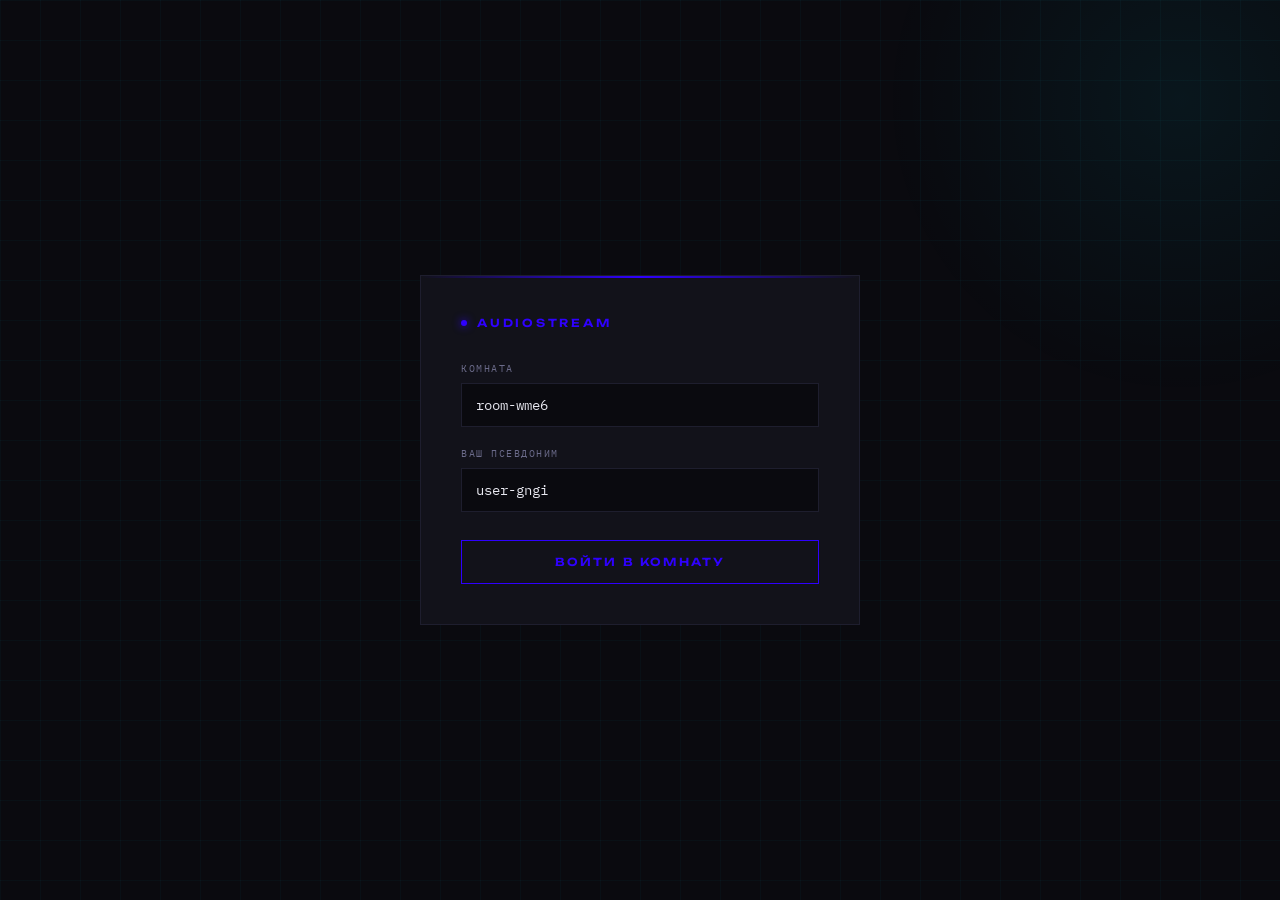
==== tests/calls_http2_test/client.html @ 04394341 "Another calls test" ====
<!DOCTYPE html>
<html lang="ru">
<head>
    <meta charset="UTF-8">
    <meta name="viewport" content="width=device-width, initial-scale=1.0">
    <title>Звонок</title>
    <link rel="preconnect" href="https://fonts.googleapis.com">
    <link href="https://fonts.googleapis.com/css2?family=IBM+Plex+Mono:wght@400;500&family=Unbounded:wght@300;400;600&display=swap"
          rel="stylesheet">
    <style>
        :root {
            --bg: #0a0a0f;
            --surface: #12121a;
            --border: #1e1e2e;
            --accent: #2f00ff;
            --accent-dim: #00000000;
            --accent-glow: rgba(64,0,255,0.15);
            --danger: #ff2e2e;
            --danger-dim: rgba(255,59,92,0.12);
            --muted: #3a3a52;
            --text: #e8e8f0;
            --text-dim: #6b6b8a;
            --green: #00ff94;
            --blue: #003cff;
            --mono: 'IBM Plex Mono', monospace;
            --display: 'Unbounded', sans-serif;
        }

        * { box-sizing: border-box; margin: 0; padding: 0; }

        body {
            background: var(--bg);
            color: var(--text);
            font-family: var(--mono);
            min-height: 100vh;
            display: flex;
            align-items: center;
            justify-content: center;
            overflow: hidden;
        }

        /* Сетка-фон */
        body::before {
            content: '';
            position: fixed;
            inset: 0;
            background-image:
            linear-gradient(rgba(0,229,255,0.03) 1px, transparent 1px),
            linear-gradient(90deg, rgba(0,229,255,0.03) 1px, transparent 1px);
            background-size: 40px 40px;
            pointer-events: none;
        }

        /* Угловое свечение */
        body::after {
            content: '';
            position: fixed;
            top: -200px; right: -200px;
            width: 600px; height: 600px;
            background: radial-gradient(circle, rgba(0,229,255,0.06) 0%, transparent 70%);
            pointer-events: none;
        }

        .shell {
            width: 440px;
            position: relative;
            z-index: 1;
        }

        /* ── Экран входа ── */
        #join-screen {
            background: var(--surface);
            border: 1px solid var(--border);
            padding: 40px;
            position: relative;
            animation: fadeIn 0.4s ease;
        }

        #join-screen::before {
            content: '';
            position: absolute;
            top: 0; left: 0; right: 0;
            height: 2px;
            background: linear-gradient(90deg, transparent, var(--accent), transparent);
        }

        .logo {
            font-family: var(--display);
            font-size: 11px;
            font-weight: 600;
            letter-spacing: 0.25em;
            color: var(--accent);
            text-transform: uppercase;
            margin-bottom: 32px;
            display: flex;
            align-items: center;
            gap: 10px;
        }

        .logo::before {
            content: '';
            display: block;
            width: 6px; height: 6px;
            background: var(--accent);
            border-radius: 50%;
            box-shadow: 0 0 8px var(--accent);
            animation: blink 2s ease-in-out infinite;
        }

        @keyframes blink {
            0%, 100% { opacity: 1; }
            50% { opacity: 0.3; }
        }

        .field-group { margin-bottom: 20px; }

        label {
            display: block;
            font-size: 10px;
            letter-spacing: 0.15em;
            color: var(--text-dim);
            text-transform: uppercase;
            margin-bottom: 8px;
        }

        input[type="text"] {
            width: 100%;
            background: var(--bg);
            border: 1px solid var(--border);
            color: var(--text);
            font-family: var(--mono);
            font-size: 14px;
            padding: 12px 14px;
            outline: none;
            transition: border-color 0.2s, box-shadow 0.2s;
        }

        input[type="text"]:focus {
            border-color: var(--accent);
            box-shadow: 0 0 0 3px var(--accent-dim);
        }

        input[type="text"]::placeholder { color: var(--muted); }

        .btn-primary {
            width: 100%;
            background: transparent;
            border: 1px solid var(--accent);
            color: var(--accent);
            font-family: var(--display);
            font-size: 11px;
            font-weight: 600;
            letter-spacing: 0.2em;
            text-transform: uppercase;
            padding: 14px;
            cursor: pointer;
            position: relative;
            overflow: hidden;
            transition: background 0.2s, box-shadow 0.2s;
            margin-top: 8px;
        }

        .btn-primary:hover {
            background: var(--accent-dim);
            box-shadow: 0 0 20px var(--accent-glow);
        }

        .btn-primary:active { transform: scale(0.99); }

        /* ── Экран звонка ── */
        #call-screen {
            display: none;
            animation: fadeIn 0.3s ease;
        }

        @keyframes fadeIn {
            from { opacity: 0; transform: translateY(8px); }
            to { opacity: 1; transform: translateY(0); }
        }

        .call-header {
            background: var(--surface);
            border: 1px solid var(--border);
            border-bottom: none;
            padding: 16px 20px;
            display: flex;
            align-items: center;
            justify-content: space-between;
            position: relative;
        }

        .call-header::before {
            content: '';
            position: absolute;
            top: 0; left: 0; right: 0;
            height: 2px;
            background: linear-gradient(90deg, transparent, var(--green), transparent);
        }

        .room-info { font-size: 11px; color: var(--text-dim); }
        .room-id { color: var(--accent); font-size: 13px; }

        .status-dot {
            width: 8px; height: 8px;
            background: var(--green);
            border-radius: 50%;
            box-shadow: 0 0 8px var(--green);
            animation: blink 1.5s ease-in-out infinite;
        }

        /* Сетка участников */
        #peers-grid {
            background: var(--surface);
            border: 1px solid var(--border);
            border-bottom: none;
            padding: 16px;
            min-height: 120px;
            display: grid;
            grid-template-columns: repeat(auto-fill, minmax(72px, 1fr));
            gap: 8px;
        }

        .peer-tile {
            background: var(--bg);
            border: 1px solid var(--border);
            padding: 10px 6px;
            text-align: center;
            font-size: 10px;
            color: var(--text-dim);
            position: relative;
            transition: border-color 0.2s;
        }

        .peer-tile.speaking {
            border-color: var(--accent);
            box-shadow: 0 0 8px var(--accent-dim);
        }

        .peer-tile.me { border-color: var(--blue); }

        .peer-avatar {
            width: 32px; height: 32px;
            background: var(--border);
            border-radius: 50%;
            display: flex;
            align-items: center;
            justify-content: center;
            font-size: 13px;
            margin: 0 auto 6px;
            font-family: var(--display);
            font-weight: 600;
            color: var(--text);
        }

        .peer-tile.me .peer-avatar { background: rgba(0,255,148,0.15); color: var(--green); }

        .peer-name {
            white-space: nowrap;
            overflow: hidden;
            text-overflow: ellipsis;
            font-size: 9px;
            letter-spacing: 0.08em;
        }

        .peer-muted-icon {
            position: absolute;
            top: 4px; right: 4px;
            font-size: 8px;
            color: var(--danger);
            display: none;
        }
        .peer-tile.muted .peer-muted-icon { display: block; }

        /* Лог событий */
        #log-box {
            background: var(--bg);
            border: 1px solid var(--border);
            border-bottom: none;
            height: 100px;
            overflow-y: auto;
            padding: 10px 14px;
            font-size: 11px;
            color: var(--text-dim);
            line-height: 1.7;
        }

        #log-box::-webkit-scrollbar { width: 4px; }
        #log-box::-webkit-scrollbar-track { background: transparent; }
        #log-box::-webkit-scrollbar-thumb { background: var(--border); }

        .log-entry { display: block; }
        .log-entry .ts { color: var(--muted); margin-right: 8px; }
        .log-entry.sys .msg { color: var(--accent); }
        .log-entry.err .msg { color: var(--danger); }
        .log-entry.ok  .msg { color: var(--green); }

        /* Панель управления */
        .controls {
            background: var(--surface);
            border: 1px solid var(--border);
            padding: 16px;
            display: flex;
            gap: 10px;
        }

        .ctrl-btn {
            flex: 1;
            background: var(--bg);
            border: 1px solid var(--border);
            color: var(--text-dim);
            font-family: var(--mono);
            font-size: 11px;
            padding: 12px 8px;
            cursor: pointer;
            display: flex;
            flex-direction: column;
            align-items: center;
            gap: 5px;
            letter-spacing: 0.05em;
            transition: all 0.15s;
        }

        .ctrl-btn:hover { border-color: var(--text-dim); color: var(--text); }

        .ctrl-btn.active {
            border-color: var(--accent);
            color: var(--accent);
            background: var(--accent-dim);
        }

        .ctrl-btn.danger {
            border-color: var(--danger);
            color: var(--danger);
            background: var(--danger-dim);
        }

        .ctrl-btn.danger:hover {
            background: rgba(255,59,92,0.22);
            box-shadow: 0 0 12px rgba(255,59,92,0.2);
        }

        .ctrl-icon { font-size: 18px; }

        /* Индикатор громкости */
        .vol-bar {
            width: 100%;
            height: 2px;
            background: var(--border);
            margin-top: 4px;
            position: relative;
            overflow: hidden;
        }

        .vol-fill {
            height: 100%;
            background: var(--accent);
            width: 0%;
            transition: width 0.05s linear;
        }

        /* Оверлей ошибки */
        #error-overlay {
            display: none;
            position: fixed;
            inset: 0;
            background: rgba(10,10,15,0.92);
            z-index: 100;
            align-items: center;
            justify-content: center;
            flex-direction: column;
            gap: 16px;
            text-align: center;
        }

        #error-overlay.show { display: flex; }

        .error-code {
            font-family: var(--display);
            font-size: 48px;
            color: var(--danger);
            font-weight: 300;
        }

        .error-msg { color: var(--text-dim); font-size: 13px; max-width: 280px; line-height: 1.6; }

        .btn-small {
            background: transparent;
            border: 1px solid var(--text-dim);
            color: var(--text);
            font-family: var(--mono);
            font-size: 11px;
            padding: 10px 24px;
            cursor: pointer;
            letter-spacing: 0.1em;
            transition: border-color 0.2s;
        }
        .btn-small:hover { border-color: var(--accent); color: var(--accent); }
    </style>
</head>
<body>

<div class="shell">

    <!-- ── Экран входа ── -->
    <div id="join-screen">
        <div class="logo">AudioStream</div>

        <div class="field-group">
            <label>Комната</label>
            <input type="text" id="room-input" placeholder="room-42" autocomplete="off" spellcheck="false">
        </div>

        <div class="field-group">
            <label>Ваш псевдоним</label>
            <input type="text" id="peer-input" placeholder="user-7f3a" autocomplete="off" spellcheck="false">
        </div>

        <button class="btn-primary" id="join-btn">Войти в комнату</button>
    </div>

    <!-- ── Экран звонка ── -->
    <div id="call-screen">
        <div class="call-header">
            <div>
                <div class="room-info">комната</div>
                <div class="room-id" id="hdr-room">—</div>
            </div>
            <div style="display:flex;align-items:center;gap:8px">
                <div class="room-info" id="hdr-count">0 участников</div>
                <div class="status-dot" id="conn-dot"></div>
            </div>
        </div>

        <!-- Сетка участников -->
        <div id="peers-grid"></div>

        <!-- Лог -->
        <div id="log-box"></div>

        <!-- Управление -->
        <div class="controls">
            <button class="ctrl-btn active" id="mic-btn">
                <span class="ctrl-icon" id="mic-icon">🎙</span>
                <span id="mic-label">микрофон</span>
                <div class="vol-bar">
                    <div class="vol-fill" id="vol-fill"></div>
                </div>
            </button>
            <button class="ctrl-btn" id="hangup-btn" onclick="hangUp()">
                <span class="ctrl-icon">📵</span>
                <span>завершить</span>
            </button>
        </div>
    </div>

</div>

<!-- Оверлей ошибки -->
<div id="error-overlay">
    <div class="error-code">ERR</div>
    <div class="error-msg" id="error-text"></div>
    <button class="btn-small" onclick="location.reload()">перезагрузить</button>
</div>

<script>
    // ============================================================================
    // КОНФИГУРАЦИЯ
    // ============================================================================

    const CONFIG = {
        // URL сервера. В продакшне замените на https://ваш-домен.com
        serverUrl: "http://localhost:8000",

        // Интервал отправки аудио-чанков (мс)
        // 60 мс → ~16 POST-запросов в секунду (нормально для fetch)
        sendIntervalMs: 60,

        // Таймаут одного POST /send (мс). Если сервер не отвечает за это время —
        // чанк пропускается, но соединение не рвётся
        sendTimeoutMs: 3000,

        // Аудио-параметры MediaRecorder
        // audio/webm;codecs=opus — Opus в контейнере WebM, поддерживается в Chrome/Firefox
        mimeType: "audio/webm;codecs=opus",
        audioBitsPerSecond: 32000,  // 32 kbps — нормальное качество речи
    };

    // ============================================================================
    // СОСТОЯНИЕ
    // ============================================================================

    let callId = "";
    let myPeerId = "";
    let isMuted = false;

    let mediaStream = null;       // MediaStream с микрофоном
    let mediaRecorder = null;     // MediaRecorder, пишет аудио
    let sendInterval = null;      // setInterval для отправки чанков

    let eventSource = null;       // EventSource (SSE) для сигналинга
    let recvController = null;    // AbortController для GET /recv
    let recvReader = null;        // ReadableStreamDefaultReader для /recv

    const peers = {};             // { peer_id: { el: DOM-элемент, audioCtx, gainNode } }

    // AnalyserNode для отображения уровня громкости своего микрофона
    let analyser = null;
    let volAnimId = null;

    // ============================================================================
    // СТАРТ
    // ============================================================================

    document.getElementById("join-btn").addEventListener("click", joinCall);

    // Enter в полях ввода тоже запускает вход
    ["room-input", "peer-input"].forEach(id =>
    document.getElementById(id).addEventListener("keydown", e => {
        if (e.key === "Enter") joinCall();
    })
    );

    // Случайные значения по умолчанию
    document.getElementById("room-input").value = "room-" + Math.random().toString(36).slice(2, 6);
    document.getElementById("peer-input").value = "user-" + Math.random().toString(36).slice(2, 6);

    // ============================================================================
    // ВХОД В КОМНАТУ
    // ============================================================================

    async function joinCall() {
        callId   = document.getElementById("room-input").value.trim();
        myPeerId = document.getElementById("peer-input").value.trim();

        if (!callId || !myPeerId) {
            showError("Заполните оба поля");
            return;
        }

        log("sys", `Запрашиваем доступ к микрофону...`);

        // 1. Получаем микрофон
        try {
            mediaStream = await navigator.mediaDevices.getUserMedia({
                audio: {
                    echoCancellation: true,   // Убирает эхо
                    noiseSuppression: true,   // Подавление шума
                    sampleRate: 48000,        // Opus работает лучше на 48 кГц
                },
                video: false,               // Видео пока не нужно
            });
        } catch (e) {
            showError(`Нет доступа к микрофону: ${e.message}`);
            return;
        }

        log("ok", "Микрофон получен");

        // 2. Переключаем UI
        document.getElementById("join-screen").style.display = "none";
        document.getElementById("call-screen").style.display = "block";
        document.getElementById("hdr-room").textContent = callId;

        // 3. Добавляем себя в сетку
        addPeerTile(myPeerId, true);

        // 4. Запускаем анализатор громкости
        setupVolumeAnalyser();

        // 5. Подключаемся к SSE (сигналинг)
        connectSignaling();

        // 6. Запускаем получение аудио
        connectRecvStream();

        // 7. Запускаем запись и отправку аудио
        startSending();
    }

    // ============================================================================
    // SSE — СИГНАЛИНГ (кто зашёл / вышел / замьютил)
    // ============================================================================

    function connectSignaling() {
        // EventSource автоматически переподключается при обрыве!
        // Это встроенное поведение браузера — не нужно писать логику реконнекта.
        eventSource = new EventSource(`${CONFIG.serverUrl}/events/${callId}/${myPeerId}`);

        // Сервер прислал подтверждение входа + список уже присутствующих
        eventSource.addEventListener("joined", e => {
            const data = JSON.parse(e.data);
            log("ok", `В комнате: ${data.peers.length ? data.peers.join(", ") : "только вы"}`);
            data.peers.forEach(pid => { if (pid !== myPeerId) addPeerTile(pid); });
            updateCount();
        });

        // Кто-то зашёл
        eventSource.addEventListener("peer_joined", e => {
            const { peer_id } = JSON.parse(e.data);
            if (peer_id !== myPeerId) {
                addPeerTile(peer_id);
                log("sys", `→ ${peer_id} вошёл`);
                updateCount();
            }
        });

        // Кто-то вышел
        eventSource.addEventListener("peer_left", e => {
            const { peer_id } = JSON.parse(e.data);
            removePeerTile(peer_id);
            log("sys", `← ${peer_id} вышел`);
            updateCount();
        });

        // Кто-то замьютился
        eventSource.addEventListener("peer_muted", e => {
            const { peer_id, muted } = JSON.parse(e.data);
            setPeerMuted(peer_id, muted);
            log("sys", `${peer_id} ${muted ? "замьютился" : "включил микрофон"}`);
        });

        eventSource.onerror = () => {
            // EventSource сам переподключится, просто логируем
            log("err", "SSE: переподключение...");
        };
    }

    // ============================================================================
    // GET /recv — ПОЛУЧЕНИЕ АУДИО ПОТОКОМ
    // ============================================================================

    async function connectRecvStream() {
        recvController = new AbortController();

        try {
            const resp = await fetch(`${CONFIG.serverUrl}/recv/${callId}/${myPeerId}`, {
                signal: recvController.signal,
                // Явно просим браузер не буферизировать
                headers: { "Accept": "application/octet-stream" },
            });

            if (!resp.ok) {
                log("err", `recv HTTP ${resp.status}`);
                setTimeout(connectRecvStream, 2000);
                return;
            }

            // ReadableStream — браузерное API для чтения байтового потока кусками
            recvReader = resp.body.getReader();
            log("ok", "Аудиопоток открыт");

            // Буфер: накапливаем байты и извлекаем пакеты по length-prefix протоколу
            let buf = new Uint8Array(0);

            while (true) {
                const { value, done } = await recvReader.read();
                if (done) break;

                // Дописываем новые байты в буфер
                buf = concat(buf, value);

                // Разбираем все полные пакеты из буфера
                while (buf.length >= 4) {
                    // Читаем 4-байтовый big-endian length prefix
                    const packetLen = (buf[0] << 24) | (buf[1] << 16) | (buf[2] << 8) | buf[3];

                    if (packetLen === 0) {
                        // Keepalive — просто выбрасываем 4 байта
                        buf = buf.slice(4);
                        continue;
                    }

                    if (buf.length < 4 + packetLen) {
                        // Пакет ещё не дошёл полностью — ждём следующего chunk
                        break;
                    }

                    // Извлекаем один полный пакет
                    const packet = buf.slice(4, 4 + packetLen);
                    buf = buf.slice(4 + packetLen);

                    // Разбираем формат: [1 байт: длина peer_id][peer_id][аудио]
                    const idLen = packet[0];
                    const peerId = new TextDecoder().decode(packet.slice(1, 1 + idLen));
                    const audioData = packet.slice(1 + idLen);

                    playAudio(peerId, audioData);
                }
            }

        } catch (e) {
            if (e.name === "AbortError") return; // Намеренно прервали (hangUp)
            log("err", `recv обрыв: ${e.message}`);
            setTimeout(connectRecvStream, 2000); // Переподключаемся
        }
    }

    // Склеивает два Uint8Array в один (аналог Buffer.concat в Node)
    function concat(a, b) {
        const c = new Uint8Array(a.length + b.length);
        c.set(a, 0);
        c.set(b, a.length);
        return c;
    }

    // ============================================================================
    // POST /send — ОТПРАВКА АУДИО
    // ============================================================================

    function startSending() {
        // MediaRecorder записывает аудио и по событию dataavailable отдаёт Blob
        // timeslice: 60 мс — получаем чанк каждые 60 мс
        let pendingChunks = [];

        mediaRecorder = new MediaRecorder(mediaStream, {
            mimeType: CONFIG.mimeType,
            audioBitsPerSecond: CONFIG.audioBitsPerSecond,
        });

        // Каждые 60 мс прилетает blob с аудио
        mediaRecorder.addEventListener("dataavailable", async e => {
            if (e.data.size === 0 || isMuted) return;
            pendingChunks.push(e.data);
        });

        mediaRecorder.start(CONFIG.sendIntervalMs);

        // Отправляем накопленные чанки
        sendInterval = setInterval(async () => {
            if (!pendingChunks.length) return;
            const chunk = pendingChunks.shift();
            const arrayBuf = await chunk.arrayBuffer();

            // Используем keepalive: true — это гарантирует, что запрос дойдёт даже
            // если пользователь закроет вкладку
            fetch(`${CONFIG.serverUrl}/send/${callId}/${myPeerId}`, {
                method: "POST",
                body: arrayBuf,
                headers: { "Content-Type": "application/octet-stream" },
                signal: AbortSignal.timeout(CONFIG.sendTimeoutMs),
            }).catch(() => {}); // Потеря одного чанка не критична

        }, CONFIG.sendIntervalMs);
    }

    // ============================================================================
    // ВОСПРОИЗВЕДЕНИЕ АУДИО
    // ============================================================================

    // Для каждого пира создаём отдельный AudioContext.
    // Web Audio API позволяет декодировать сырые Opus/WebM байты прямо в браузере.

    async function playAudio(peerId, audioBytes) {
        if (!peers[peerId]) return;

        let peer = peers[peerId];

        // Создаём AudioContext при первом аудио (браузер требует user gesture)
        if (!peer.audioCtx) {
            peer.audioCtx = new (window.AudioContext || window.webkitAudioContext)();
            peer.gainNode = peer.audioCtx.createGain();
            peer.gainNode.connect(peer.audioCtx.destination);
        }

        const ctx = peer.audioCtx;

        try {
            // decodeAudioData декодирует WebM/Opus Blob → AudioBuffer (PCM)
            const audioBuffer = await ctx.decodeAudioData(audioBytes.buffer.slice(
                audioBytes.byteOffset, audioBytes.byteOffset + audioBytes.byteLength
            ));

            // Создаём источник и воспроизводим
            const source = ctx.createBufferSource();
            source.buffer = audioBuffer;
            source.connect(peer.gainNode);
            source.start();

            // Подсвечиваем тайл "говорящего"
            highlightSpeaker(peerId);

        } catch (e) {
            // Первый WebM-чанк иногда декодируется с ошибкой — это нормально
            // (нет заголовка WebM). Просто пропускаем.
        }
    }

    // ============================================================================
    // УПРАВЛЕНИЕ
    // ============================================================================

    document.getElementById("mic-btn").addEventListener("click", toggleMute);

    function toggleMute() {
        isMuted = !isMuted;

        // Включаем/выключаем аудио-трек (не останавливаем запись, просто тишим)
        mediaStream.getAudioTracks().forEach(t => (t.enabled = !isMuted));

        const btn = document.getElementById("mic-btn");
        const icon = document.getElementById("mic-icon");
        const label = document.getElementById("mic-label");

        if (isMuted) {
            btn.classList.remove("active");
            icon.textContent = "🔇";
            label.textContent = "мьют";
            setPeerMuted(myPeerId, true);
        } else {
            btn.classList.add("active");
            icon.textContent = "🎙";
            label.textContent = "микрофон";
            setPeerMuted(myPeerId, false);
        }

        // Уведомляем других о mute
        fetch(`${CONFIG.serverUrl}/signal/${callId}/${myPeerId}`, {
            method: "POST",
            body: JSON.stringify({ type: "mute", muted: isMuted }),
            headers: { "Content-Type": "application/json" },
        }).catch(() => {});
    }

    function hangUp() {
        // Останавливаем всё
        if (sendInterval) clearInterval(sendInterval);
        if (mediaRecorder && mediaRecorder.state !== "inactive") mediaRecorder.stop();
        if (mediaStream) mediaStream.getTracks().forEach(t => t.stop());
        if (eventSource) eventSource.close();
        if (recvController) recvController.abort();
        if (volAnimId) cancelAnimationFrame(volAnimId);

        // Закрываем AudioContext для всех пиров
        Object.values(peers).forEach(p => { if (p.audioCtx) p.audioCtx.close(); });

        location.reload();
    }

    // ============================================================================
    // АНАЛИЗАТОР ГРОМКОСТИ (своего микрофона)
    // ============================================================================

    function setupVolumeAnalyser() {
        const audioCtx = new AudioContext();
        const source = audioCtx.createMediaStreamSource(mediaStream);
        analyser = audioCtx.createAnalyser();
        analyser.fftSize = 256;
        source.connect(analyser);

        const data = new Uint8Array(analyser.frequencyBinCount);
        const fill = document.getElementById("vol-fill");

        function update() {
            analyser.getByteFrequencyData(data);
            // Среднее значение по всем частотам → процент заполнения
            const avg = data.reduce((a, b) => a + b, 0) / data.length;
            fill.style.width = Math.min(100, avg / 2) + "%";
            volAnimId = requestAnimationFrame(update);
        }
        update();
    }

    // ============================================================================
    // UI-хелперы
    // ============================================================================

    function addPeerTile(peerId, isMe = false) {
        if (peers[peerId]) return;

        const tile = document.createElement("div");
        tile.className = "peer-tile" + (isMe ? " me" : "");
        tile.id = `tile-${peerId}`;
        tile.innerHTML = `
    <div class="peer-avatar">${peerId[0].toUpperCase()}</div>
    <div class="peer-name">${peerId}</div>
    <span class="peer-muted-icon">🔇</span>
  `;

        document.getElementById("peers-grid").appendChild(tile);
        peers[peerId] = { el: tile, audioCtx: null, gainNode: null };
    }

    function removePeerTile(peerId) {
        const p = peers[peerId];
        if (!p) return;
        if (p.audioCtx) p.audioCtx.close();
        p.el.remove();
        delete peers[peerId];
    }

    function setPeerMuted(peerId, muted) {
        const p = peers[peerId];
        if (!p) return;
        p.el.classList.toggle("muted", muted);
    }

    let speakerTimers = {};
    function highlightSpeaker(peerId) {
        const p = peers[peerId];
        if (!p) return;
        p.el.classList.add("speaking");
        clearTimeout(speakerTimers[peerId]);
        speakerTimers[peerId] = setTimeout(() => p.el.classList.remove("speaking"), 300);
    }

    function updateCount() {
        const n = Object.keys(peers).length;
        document.getElementById("hdr-count").textContent = `${n} участник${n===1?"":"ов"}`;
    }

    function log(type, msg) {
        const box = document.getElementById("log-box");
        const ts = new Date().toLocaleTimeString("ru", { hour: "2-digit", minute: "2-digit", second: "2-digit" });
        const el = document.createElement("span");
        el.className = `log-entry ${type}`;
        el.innerHTML = `<span class="ts">${ts}</span><span class="msg">${msg}</span>`;
        box.appendChild(el);
        box.scrollTop = box.scrollHeight;
    }

    function showError(msg) {
        document.getElementById("error-text").textContent = msg;
        document.getElementById("error-overlay").classList.add("show");
    }
</script>
</body>
</html>
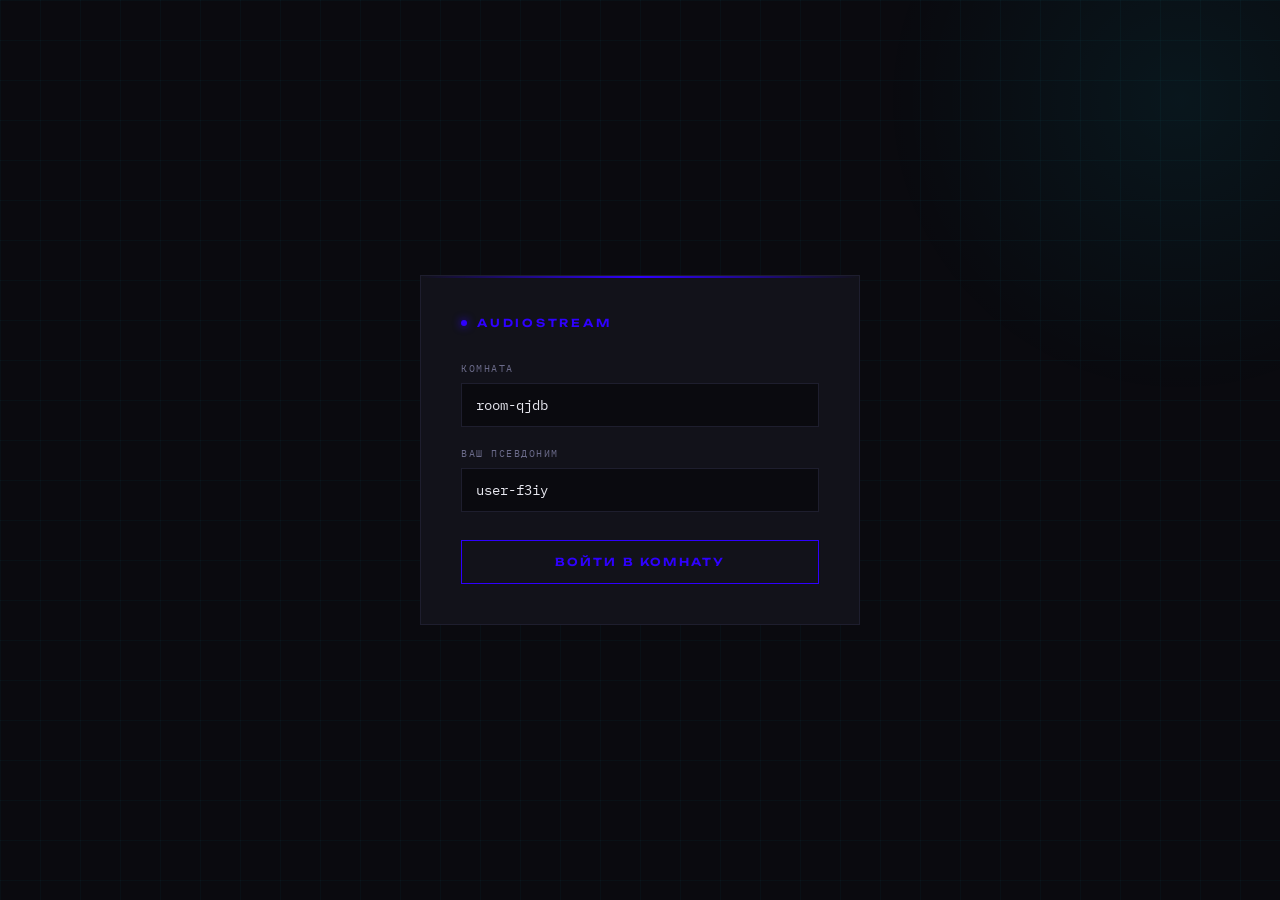
==== commit f4ef9695: "Http 2 call test 1" ====
--- a/tests/calls_http2_test/client.html
+++ b/tests/calls_http2_test/client.html
@@ -26,440 +26,438 @@
             --display: 'Unbounded', sans-serif;
         }
 
-        * { box-sizing: border-box; margin: 0; padding: 0; }
-
-        body {
-            background: var(--bg);
-            color: var(--text);
-            font-family: var(--mono);
-            min-height: 100vh;
-            display: flex;
-            align-items: center;
-            justify-content: center;
-            overflow: hidden;
-        }
-
-        /* Сетка-фон */
-        body::before {
-            content: '';
-            position: fixed;
-            inset: 0;
-            background-image:
-            linear-gradient(rgba(0,229,255,0.03) 1px, transparent 1px),
-            linear-gradient(90deg, rgba(0,229,255,0.03) 1px, transparent 1px);
-            background-size: 40px 40px;
-            pointer-events: none;
-        }
-
-        /* Угловое свечение */
-        body::after {
-            content: '';
-            position: fixed;
-            top: -200px; right: -200px;
-            width: 600px; height: 600px;
-            background: radial-gradient(circle, rgba(0,229,255,0.06) 0%, transparent 70%);
-            pointer-events: none;
-        }
-
-        .shell {
-            width: 440px;
-            position: relative;
-            z-index: 1;
-        }
-
-        /* ── Экран входа ── */
-        #join-screen {
-            background: var(--surface);
-            border: 1px solid var(--border);
-            padding: 40px;
-            position: relative;
-            animation: fadeIn 0.4s ease;
-        }
-
-        #join-screen::before {
-            content: '';
-            position: absolute;
-            top: 0; left: 0; right: 0;
-            height: 2px;
-            background: linear-gradient(90deg, transparent, var(--accent), transparent);
-        }
-
-        .logo {
-            font-family: var(--display);
-            font-size: 11px;
-            font-weight: 600;
-            letter-spacing: 0.25em;
-            color: var(--accent);
-            text-transform: uppercase;
-            margin-bottom: 32px;
-            display: flex;
-            align-items: center;
-            gap: 10px;
-        }
-
-        .logo::before {
-            content: '';
-            display: block;
-            width: 6px; height: 6px;
-            background: var(--accent);
-            border-radius: 50%;
-            box-shadow: 0 0 8px var(--accent);
-            animation: blink 2s ease-in-out infinite;
-        }
-
-        @keyframes blink {
-            0%, 100% { opacity: 1; }
-            50% { opacity: 0.3; }
-        }
-
-        .field-group { margin-bottom: 20px; }
-
-        label {
-            display: block;
-            font-size: 10px;
-            letter-spacing: 0.15em;
-            color: var(--text-dim);
-            text-transform: uppercase;
-            margin-bottom: 8px;
-        }
-
-        input[type="text"] {
-            width: 100%;
-            background: var(--bg);
-            border: 1px solid var(--border);
-            color: var(--text);
-            font-family: var(--mono);
-            font-size: 14px;
-            padding: 12px 14px;
-            outline: none;
-            transition: border-color 0.2s, box-shadow 0.2s;
-        }
-
-        input[type="text"]:focus {
-            border-color: var(--accent);
-            box-shadow: 0 0 0 3px var(--accent-dim);
-        }
-
-        input[type="text"]::placeholder { color: var(--muted); }
-
-        .btn-primary {
-            width: 100%;
-            background: transparent;
-            border: 1px solid var(--accent);
-            color: var(--accent);
-            font-family: var(--display);
-            font-size: 11px;
-            font-weight: 600;
-            letter-spacing: 0.2em;
-            text-transform: uppercase;
-            padding: 14px;
-            cursor: pointer;
-            position: relative;
-            overflow: hidden;
-            transition: background 0.2s, box-shadow 0.2s;
-            margin-top: 8px;
-        }
-
-        .btn-primary:hover {
-            background: var(--accent-dim);
-            box-shadow: 0 0 20px var(--accent-glow);
-        }
-
-        .btn-primary:active { transform: scale(0.99); }
-
-        /* ── Экран звонка ── */
-        #call-screen {
-            display: none;
-            animation: fadeIn 0.3s ease;
-        }
-
-        @keyframes fadeIn {
-            from { opacity: 0; transform: translateY(8px); }
-            to { opacity: 1; transform: translateY(0); }
-        }
-
-        .call-header {
-            background: var(--surface);
-            border: 1px solid var(--border);
-            border-bottom: none;
-            padding: 16px 20px;
-            display: flex;
-            align-items: center;
-            justify-content: space-between;
-            position: relative;
-        }
-
-        .call-header::before {
-            content: '';
-            position: absolute;
-            top: 0; left: 0; right: 0;
-            height: 2px;
-            background: linear-gradient(90deg, transparent, var(--green), transparent);
-        }
-
-        .room-info { font-size: 11px; color: var(--text-dim); }
-        .room-id { color: var(--accent); font-size: 13px; }
-
-        .status-dot {
-            width: 8px; height: 8px;
-            background: var(--green);
-            border-radius: 50%;
-            box-shadow: 0 0 8px var(--green);
-            animation: blink 1.5s ease-in-out infinite;
-        }
-
-        /* Сетка участников */
-        #peers-grid {
-            background: var(--surface);
-            border: 1px solid var(--border);
-            border-bottom: none;
-            padding: 16px;
-            min-height: 120px;
-            display: grid;
-            grid-template-columns: repeat(auto-fill, minmax(72px, 1fr));
-            gap: 8px;
-        }
-
-        .peer-tile {
-            background: var(--bg);
-            border: 1px solid var(--border);
-            padding: 10px 6px;
-            text-align: center;
-            font-size: 10px;
-            color: var(--text-dim);
-            position: relative;
-            transition: border-color 0.2s;
-        }
-
-        .peer-tile.speaking {
-            border-color: var(--accent);
-            box-shadow: 0 0 8px var(--accent-dim);
-        }
-
-        .peer-tile.me { border-color: var(--blue); }
-
-        .peer-avatar {
-            width: 32px; height: 32px;
-            background: var(--border);
-            border-radius: 50%;
-            display: flex;
-            align-items: center;
-            justify-content: center;
-            font-size: 13px;
-            margin: 0 auto 6px;
-            font-family: var(--display);
-            font-weight: 600;
-            color: var(--text);
-        }
-
-        .peer-tile.me .peer-avatar { background: rgba(0,255,148,0.15); color: var(--green); }
-
-        .peer-name {
-            white-space: nowrap;
-            overflow: hidden;
-            text-overflow: ellipsis;
-            font-size: 9px;
-            letter-spacing: 0.08em;
-        }
-
-        .peer-muted-icon {
-            position: absolute;
-            top: 4px; right: 4px;
-            font-size: 8px;
-            color: var(--danger);
-            display: none;
-        }
-        .peer-tile.muted .peer-muted-icon { display: block; }
-
-        /* Лог событий */
-        #log-box {
-            background: var(--bg);
-            border: 1px solid var(--border);
-            border-bottom: none;
-            height: 100px;
-            overflow-y: auto;
-            padding: 10px 14px;
-            font-size: 11px;
-            color: var(--text-dim);
-            line-height: 1.7;
-        }
-
-        #log-box::-webkit-scrollbar { width: 4px; }
-        #log-box::-webkit-scrollbar-track { background: transparent; }
-        #log-box::-webkit-scrollbar-thumb { background: var(--border); }
-
-        .log-entry { display: block; }
-        .log-entry .ts { color: var(--muted); margin-right: 8px; }
-        .log-entry.sys .msg { color: var(--accent); }
-        .log-entry.err .msg { color: var(--danger); }
-        .log-entry.ok  .msg { color: var(--green); }
-
-        /* Панель управления */
-        .controls {
-            background: var(--surface);
-            border: 1px solid var(--border);
-            padding: 16px;
-            display: flex;
-            gap: 10px;
-        }
-
-        .ctrl-btn {
-            flex: 1;
-            background: var(--bg);
-            border: 1px solid var(--border);
-            color: var(--text-dim);
-            font-family: var(--mono);
-            font-size: 11px;
-            padding: 12px 8px;
-            cursor: pointer;
-            display: flex;
-            flex-direction: column;
-            align-items: center;
-            gap: 5px;
-            letter-spacing: 0.05em;
-            transition: all 0.15s;
-        }
-
-        .ctrl-btn:hover { border-color: var(--text-dim); color: var(--text); }
-
-        .ctrl-btn.active {
-            border-color: var(--accent);
-            color: var(--accent);
-            background: var(--accent-dim);
-        }
-
-        .ctrl-btn.danger {
-            border-color: var(--danger);
-            color: var(--danger);
-            background: var(--danger-dim);
-        }
-
-        .ctrl-btn.danger:hover {
-            background: rgba(255,59,92,0.22);
-            box-shadow: 0 0 12px rgba(255,59,92,0.2);
-        }
-
-        .ctrl-icon { font-size: 18px; }
-
-        /* Индикатор громкости */
-        .vol-bar {
-            width: 100%;
-            height: 2px;
-            background: var(--border);
-            margin-top: 4px;
-            position: relative;
-            overflow: hidden;
-        }
-
-        .vol-fill {
-            height: 100%;
-            background: var(--accent);
-            width: 0%;
-            transition: width 0.05s linear;
-        }
-
-        /* Оверлей ошибки */
-        #error-overlay {
-            display: none;
-            position: fixed;
-            inset: 0;
-            background: rgba(10,10,15,0.92);
-            z-index: 100;
-            align-items: center;
-            justify-content: center;
-            flex-direction: column;
-            gap: 16px;
-            text-align: center;
-        }
-
-        #error-overlay.show { display: flex; }
-
-        .error-code {
-            font-family: var(--display);
-            font-size: 48px;
-            color: var(--danger);
-            font-weight: 300;
-        }
-
-        .error-msg { color: var(--text-dim); font-size: 13px; max-width: 280px; line-height: 1.6; }
-
-        .btn-small {
-            background: transparent;
-            border: 1px solid var(--text-dim);
-            color: var(--text);
-            font-family: var(--mono);
-            font-size: 11px;
-            padding: 10px 24px;
-            cursor: pointer;
-            letter-spacing: 0.1em;
-            transition: border-color 0.2s;
-        }
-        .btn-small:hover { border-color: var(--accent); color: var(--accent); }
-    </style>
+  * { box-sizing: border-box; margin: 0; padding: 0; }
+
+  body {
+    background: var(--bg);
+    color: var(--text);
+    font-family: var(--mono);
+    min-height: 100vh;
+    display: flex;
+    align-items: center;
+    justify-content: center;
+    overflow: hidden;
+  }
+
+  /* Сетка-фон */
+  body::before {
+    content: '';
+    position: fixed;
+    inset: 0;
+    background-image:
+    linear-gradient(rgba(0,229,255,0.03) 1px, transparent 1px),
+    linear-gradient(90deg, rgba(0,229,255,0.03) 1px, transparent 1px);
+    background-size: 40px 40px;
+    pointer-events: none;
+  }
+
+  /* Угловое свечение */
+  body::after {
+    content: '';
+    position: fixed;
+    top: -200px; right: -200px;
+    width: 600px; height: 600px;
+    background: radial-gradient(circle, rgba(0,229,255,0.06) 0%, transparent 70%);
+    pointer-events: none;
+  }
+
+  .shell {
+    width: 440px;
+    position: relative;
+    z-index: 1;
+  }
+
+  /* ── Экран входа ── */
+  #join-screen {
+    background: var(--surface);
+    border: 1px solid var(--border);
+    padding: 40px;
+    position: relative;
+    animation: fadeIn 0.4s ease;
+  }
+
+  #join-screen::before {
+    content: '';
+    position: absolute;
+    top: 0; left: 0; right: 0;
+    height: 2px;
+    background: linear-gradient(90deg, transparent, var(--accent), transparent);
+  }
+
+  .logo {
+    font-family: var(--display);
+    font-size: 11px;
+    font-weight: 600;
+    letter-spacing: 0.25em;
+    color: var(--accent);
+    text-transform: uppercase;
+    margin-bottom: 32px;
+    display: flex;
+    align-items: center;
+    gap: 10px;
+  }
+
+  .logo::before {
+    content: '';
+    display: block;
+    width: 6px; height: 6px;
+    background: var(--accent);
+    border-radius: 50%;
+    box-shadow: 0 0 8px var(--accent);
+    animation: blink 2s ease-in-out infinite;
+  }
+
+  @keyframes blink {
+    0%, 100% { opacity: 1; }
+    50% { opacity: 0.3; }
+  }
+
+  .field-group { margin-bottom: 20px; }
+
+  label {
+    display: block;
+    font-size: 10px;
+    letter-spacing: 0.15em;
+    color: var(--text-dim);
+    text-transform: uppercase;
+    margin-bottom: 8px;
+  }
+
+  input[type="text"] {
+    width: 100%;
+    background: var(--bg);
+    border: 1px solid var(--border);
+    color: var(--text);
+    font-family: var(--mono);
+    font-size: 14px;
+    padding: 12px 14px;
+    outline: none;
+    transition: border-color 0.2s, box-shadow 0.2s;
+  }
+
+  input[type="text"]:focus {
+    border-color: var(--accent);
+    box-shadow: 0 0 0 3px var(--accent-dim);
+  }
+
+  input[type="text"]::placeholder { color: var(--muted); }
+
+  .btn-primary {
+    width: 100%;
+    background: transparent;
+    border: 1px solid var(--accent);
+    color: var(--accent);
+    font-family: var(--display);
+    font-size: 11px;
+    font-weight: 600;
+    letter-spacing: 0.2em;
+    text-transform: uppercase;
+    padding: 14px;
+    cursor: pointer;
+    position: relative;
+    overflow: hidden;
+    transition: background 0.2s, box-shadow 0.2s;
+    margin-top: 8px;
+  }
+
+  .btn-primary:hover {
+    background: var(--accent-dim);
+    box-shadow: 0 0 20px var(--accent-glow);
+  }
+
+  .btn-primary:active { transform: scale(0.99); }
+
+  /* ── Экран звонка ── */
+  #call-screen {
+    display: none;
+    animation: fadeIn 0.3s ease;
+  }
+
+  @keyframes fadeIn {
+    from { opacity: 0; transform: translateY(8px); }
+    to { opacity: 1; transform: translateY(0); }
+  }
+
+  .call-header {
+    background: var(--surface);
+    border: 1px solid var(--border);
+    border-bottom: none;
+    padding: 16px 20px;
+    display: flex;
+    align-items: center;
+    justify-content: space-between;
+    position: relative;
+  }
+
+  .call-header::before {
+    content: '';
+    position: absolute;
+    top: 0; left: 0; right: 0;
+    height: 2px;
+    background: linear-gradient(90deg, transparent, var(--green), transparent);
+  }
+
+  .room-info { font-size: 11px; color: var(--text-dim); }
+  .room-id { color: var(--accent); font-size: 13px; }
+
+  .status-dot {
+    width: 8px; height: 8px;
+    background: var(--green);
+    border-radius: 50%;
+    box-shadow: 0 0 8px var(--green);
+    animation: blink 1.5s ease-in-out infinite;
+  }
+
+  /* Сетка участников */
+  #peers-grid {
+    background: var(--surface);
+    border: 1px solid var(--border);
+    border-bottom: none;
+    padding: 16px;
+    min-height: 120px;
+    display: grid;
+    grid-template-columns: repeat(auto-fill, minmax(72px, 1fr));
+    gap: 8px;
+  }
+
+  .peer-tile {
+    background: var(--bg);
+    border: 1px solid var(--border);
+    padding: 10px 6px;
+    text-align: center;
+    font-size: 10px;
+    color: var(--text-dim);
+    position: relative;
+    transition: border-color 0.2s;
+  }
+
+  .peer-tile.speaking {
+    border-color: var(--accent);
+    box-shadow: 0 0 8px var(--accent-dim);
+  }
+
+  .peer-tile.me { border-color: var(--green); }
+
+  .peer-avatar {
+    width: 32px; height: 32px;
+    background: var(--border);
+    border-radius: 50%;
+    display: flex;
+    align-items: center;
+    justify-content: center;
+    font-size: 13px;
+    margin: 0 auto 6px;
+    font-family: var(--display);
+    font-weight: 600;
+    color: var(--text);
+  }
+
+  .peer-tile.me .peer-avatar { background: rgba(0,255,148,0.15); color: var(--green); }
+
+  .peer-name {
+    white-space: nowrap;
+    overflow: hidden;
+    text-overflow: ellipsis;
+    font-size: 9px;
+    letter-spacing: 0.08em;
+  }
+
+  .peer-muted-icon {
+    position: absolute;
+    top: 4px; right: 4px;
+    font-size: 8px;
+    color: var(--danger);
+    display: none;
+  }
+  .peer-tile.muted .peer-muted-icon { display: block; }
+
+  /* Лог событий */
+  #log-box {
+    background: var(--bg);
+    border: 1px solid var(--border);
+    border-bottom: none;
+    height: 100px;
+    overflow-y: auto;
+    padding: 10px 14px;
+    font-size: 11px;
+    color: var(--text-dim);
+    line-height: 1.7;
+  }
+
+  #log-box::-webkit-scrollbar { width: 4px; }
+  #log-box::-webkit-scrollbar-track { background: transparent; }
+  #log-box::-webkit-scrollbar-thumb { background: var(--border); }
+
+  .log-entry { display: block; }
+  .log-entry .ts { color: var(--muted); margin-right: 8px; }
+  .log-entry.sys .msg { color: var(--accent); }
+  .log-entry.err .msg { color: var(--danger); }
+  .log-entry.ok  .msg { color: var(--green); }
+
+  /* Панель управления */
+  .controls {
+    background: var(--surface);
+    border: 1px solid var(--border);
+    padding: 16px;
+    display: flex;
+    gap: 10px;
+  }
+
+  .ctrl-btn {
+    flex: 1;
+    background: var(--bg);
+    border: 1px solid var(--border);
+    color: var(--text-dim);
+    font-family: var(--mono);
+    font-size: 11px;
+    padding: 12px 8px;
+    cursor: pointer;
+    display: flex;
+    flex-direction: column;
+    align-items: center;
+    gap: 5px;
+    letter-spacing: 0.05em;
+    transition: all 0.15s;
+  }
+
+  .ctrl-btn:hover { border-color: var(--text-dim); color: var(--text); }
+
+  .ctrl-btn.active {
+    border-color: var(--accent);
+    color: var(--accent);
+    background: var(--accent-dim);
+  }
+
+  .ctrl-btn.danger {
+    border-color: var(--danger);
+    color: var(--danger);
+    background: var(--danger-dim);
+  }
+
+  .ctrl-btn.danger:hover {
+    background: rgba(255,59,92,0.22);
+    box-shadow: 0 0 12px rgba(255,59,92,0.2);
+  }
+
+  .ctrl-icon { font-size: 18px; }
+
+  /* Индикатор громкости */
+  .vol-bar {
+    width: 100%;
+    height: 2px;
+    background: var(--border);
+    margin-top: 4px;
+    position: relative;
+    overflow: hidden;
+  }
+
+  .vol-fill {
+    height: 100%;
+    background: var(--accent);
+    width: 0%;
+    transition: width 0.05s linear;
+  }
+
+  /* Оверлей ошибки */
+  #error-overlay {
+    display: none;
+    position: fixed;
+    inset: 0;
+    background: rgba(10,10,15,0.92);
+    z-index: 100;
+    align-items: center;
+    justify-content: center;
+    flex-direction: column;
+    gap: 16px;
+    text-align: center;
+  }
+
+  #error-overlay.show { display: flex; }
+
+  .error-code {
+    font-family: var(--display);
+    font-size: 48px;
+    color: var(--danger);
+    font-weight: 300;
+  }
+
+  .error-msg { color: var(--text-dim); font-size: 13px; max-width: 280px; line-height: 1.6; }
+
+  .btn-small {
+    background: transparent;
+    border: 1px solid var(--text-dim);
+    color: var(--text);
+    font-family: var(--mono);
+    font-size: 11px;
+    padding: 10px 24px;
+    cursor: pointer;
+    letter-spacing: 0.1em;
+    transition: border-color 0.2s;
+  }
+  .btn-small:hover { border-color: var(--accent); color: var(--accent); }
+</style>
 </head>
 <body>
 
 <div class="shell">
 
-    <!-- ── Экран входа ── -->
-    <div id="join-screen">
-        <div class="logo">AudioStream</div>
-
-        <div class="field-group">
-            <label>Комната</label>
-            <input type="text" id="room-input" placeholder="room-42" autocomplete="off" spellcheck="false">
-        </div>
-
-        <div class="field-group">
-            <label>Ваш псевдоним</label>
-            <input type="text" id="peer-input" placeholder="user-7f3a" autocomplete="off" spellcheck="false">
-        </div>
-
-        <button class="btn-primary" id="join-btn">Войти в комнату</button>
+  <!-- ── Экран входа ── -->
+  <div id="join-screen">
+    <div class="logo">AudioStream</div>
+
+    <div class="field-group">
+      <label>Комната</label>
+      <input type="text" id="room-input" placeholder="room-42" autocomplete="off" spellcheck="false">
     </div>
 
-    <!-- ── Экран звонка ── -->
-    <div id="call-screen">
-        <div class="call-header">
-            <div>
-                <div class="room-info">комната</div>
-                <div class="room-id" id="hdr-room">—</div>
-            </div>
-            <div style="display:flex;align-items:center;gap:8px">
-                <div class="room-info" id="hdr-count">0 участников</div>
-                <div class="status-dot" id="conn-dot"></div>
-            </div>
-        </div>
-
-        <!-- Сетка участников -->
-        <div id="peers-grid"></div>
-
-        <!-- Лог -->
-        <div id="log-box"></div>
-
-        <!-- Управление -->
-        <div class="controls">
-            <button class="ctrl-btn active" id="mic-btn">
-                <span class="ctrl-icon" id="mic-icon">🎙</span>
-                <span id="mic-label">микрофон</span>
-                <div class="vol-bar">
-                    <div class="vol-fill" id="vol-fill"></div>
-                </div>
-            </button>
-            <button class="ctrl-btn" id="hangup-btn" onclick="hangUp()">
-                <span class="ctrl-icon">📵</span>
-                <span>завершить</span>
-            </button>
-        </div>
+    <div class="field-group">
+      <label>Ваш псевдоним</label>
+      <input type="text" id="peer-input" placeholder="user-7f3a" autocomplete="off" spellcheck="false">
     </div>
+
+    <button class="btn-primary" id="join-btn">Войти в комнату</button>
+  </div>
+
+  <!-- ── Экран звонка ── -->
+  <div id="call-screen">
+    <div class="call-header">
+      <div>
+        <div class="room-info">комната</div>
+        <div class="room-id" id="hdr-room">—</div>
+      </div>
+      <div style="display:flex;align-items:center;gap:8px">
+        <div class="room-info" id="hdr-count">0 участников</div>
+        <div class="status-dot" id="conn-dot"></div>
+      </div>
+    </div>
+
+    <!-- Сетка участников -->
+    <div id="peers-grid"></div>
+
+    <!-- Лог -->
+    <div id="log-box"></div>
+
+    <!-- Управление -->
+    <div class="controls">
+      <button class="ctrl-btn active" id="mic-btn">
+        <span class="ctrl-icon" id="mic-icon">🎙</span>
+        <span id="mic-label">микрофон</span>
+        <div class="vol-bar"><div class="vol-fill" id="vol-fill"></div></div>
+      </button>
+      <button class="ctrl-btn" id="hangup-btn" onclick="hangUp()">
+        <span class="ctrl-icon">📵</span>
+        <span>завершить</span>
+      </button>
+    </div>
+  </div>
 
 </div>
 
 <!-- Оверлей ошибки -->
 <div id="error-overlay">
-    <div class="error-code">ERR</div>
-    <div class="error-msg" id="error-text"></div>
-    <button class="btn-small" onclick="location.reload()">перезагрузить</button>
+  <div class="error-code">ERR</div>
+  <div class="error-msg" id="error-text"></div>
+  <button class="btn-small" onclick="location.reload()">перезагрузить</button>
 </div>
 
 <script>
@@ -568,12 +566,10 @@
         setupVolumeAnalyser();
 
         // 5. Подключаемся к SSE (сигналинг)
+        // connectRecvStream() вызывается внутри, после события "joined"
         connectSignaling();
 
-        // 6. Запускаем получение аудио
-        connectRecvStream();
-
-        // 7. Запускаем запись и отправку аудио
+        // 6. Запускаем запись и отправку аудио
         startSending();
     }
 
@@ -592,6 +588,8 @@
             log("ok", `В комнате: ${data.peers.length ? data.peers.join(", ") : "только вы"}`);
             data.peers.forEach(pid => { if (pid !== myPeerId) addPeerTile(pid); });
             updateCount();
+            // Только теперь открываем /recv — сервер уже создал очередь для нас
+            connectRecvStream();
         });
 
         // Кто-то зашёл
@@ -854,7 +852,7 @@
             analyser.getByteFrequencyData(data);
             // Среднее значение по всем частотам → процент заполнения
             const avg = data.reduce((a, b) => a + b, 0) / data.length;
-            fill.style.width = Math.min(100, avg / 2) + "%";
+            fill.style.width = Math.min(100, avg * 2.5) + "%";
             volAnimId = requestAnimationFrame(update);
         }
         update();
@@ -924,4 +922,4 @@
     }
 </script>
 </body>
-</html>
+</html>
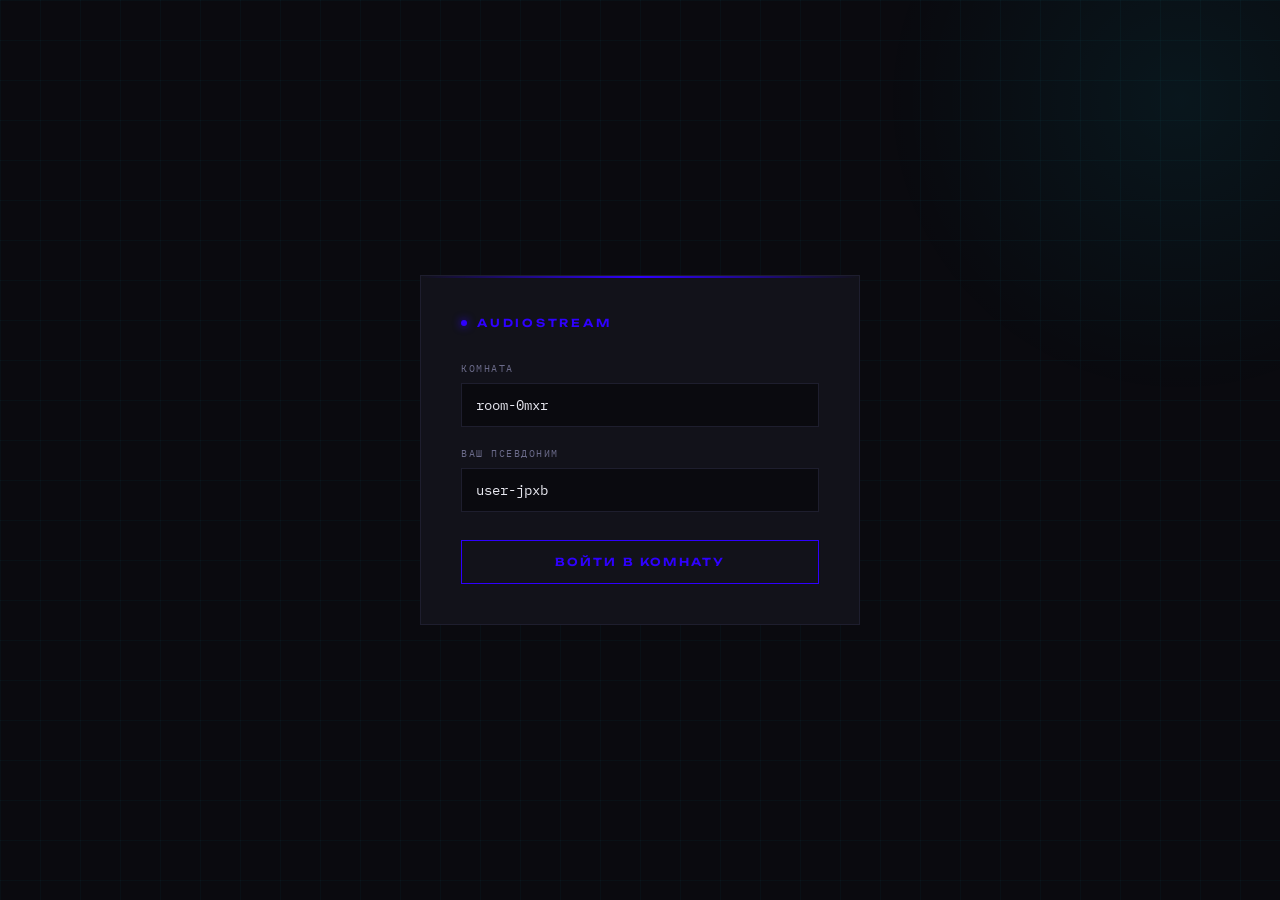
==== commit 6fb3156a: "Not working http 2 calls, but working websockets calls!" ====
--- a/tests/calls_http2_test/client.html
+++ b/tests/calls_http2_test/client.html
@@ -7,919 +7,57 @@
     <link rel="preconnect" href="https://fonts.googleapis.com">
     <link href="https://fonts.googleapis.com/css2?family=IBM+Plex+Mono:wght@400;500&family=Unbounded:wght@300;400;600&display=swap"
           rel="stylesheet">
-    <style>
-        :root {
-            --bg: #0a0a0f;
-            --surface: #12121a;
-            --border: #1e1e2e;
-            --accent: #2f00ff;
-            --accent-dim: #00000000;
-            --accent-glow: rgba(64,0,255,0.15);
-            --danger: #ff2e2e;
-            --danger-dim: rgba(255,59,92,0.12);
-            --muted: #3a3a52;
-            --text: #e8e8f0;
-            --text-dim: #6b6b8a;
-            --green: #00ff94;
-            --blue: #003cff;
-            --mono: 'IBM Plex Mono', monospace;
-            --display: 'Unbounded', sans-serif;
-        }
-
-  * { box-sizing: border-box; margin: 0; padding: 0; }
-
-  body {
-    background: var(--bg);
-    color: var(--text);
-    font-family: var(--mono);
-    min-height: 100vh;
-    display: flex;
-    align-items: center;
-    justify-content: center;
-    overflow: hidden;
-  }
-
-  /* Сетка-фон */
-  body::before {
-    content: '';
-    position: fixed;
-    inset: 0;
-    background-image:
-    linear-gradient(rgba(0,229,255,0.03) 1px, transparent 1px),
-    linear-gradient(90deg, rgba(0,229,255,0.03) 1px, transparent 1px);
-    background-size: 40px 40px;
-    pointer-events: none;
-  }
-
-  /* Угловое свечение */
-  body::after {
-    content: '';
-    position: fixed;
-    top: -200px; right: -200px;
-    width: 600px; height: 600px;
-    background: radial-gradient(circle, rgba(0,229,255,0.06) 0%, transparent 70%);
-    pointer-events: none;
-  }
-
-  .shell {
-    width: 440px;
-    position: relative;
-    z-index: 1;
-  }
-
-  /* ── Экран входа ── */
-  #join-screen {
-    background: var(--surface);
-    border: 1px solid var(--border);
-    padding: 40px;
-    position: relative;
-    animation: fadeIn 0.4s ease;
-  }
-
-  #join-screen::before {
-    content: '';
-    position: absolute;
-    top: 0; left: 0; right: 0;
-    height: 2px;
-    background: linear-gradient(90deg, transparent, var(--accent), transparent);
-  }
-
-  .logo {
-    font-family: var(--display);
-    font-size: 11px;
-    font-weight: 600;
-    letter-spacing: 0.25em;
-    color: var(--accent);
-    text-transform: uppercase;
-    margin-bottom: 32px;
-    display: flex;
-    align-items: center;
-    gap: 10px;
-  }
-
-  .logo::before {
-    content: '';
-    display: block;
-    width: 6px; height: 6px;
-    background: var(--accent);
-    border-radius: 50%;
-    box-shadow: 0 0 8px var(--accent);
-    animation: blink 2s ease-in-out infinite;
-  }
-
-  @keyframes blink {
-    0%, 100% { opacity: 1; }
-    50% { opacity: 0.3; }
-  }
-
-  .field-group { margin-bottom: 20px; }
-
-  label {
-    display: block;
-    font-size: 10px;
-    letter-spacing: 0.15em;
-    color: var(--text-dim);
-    text-transform: uppercase;
-    margin-bottom: 8px;
-  }
-
-  input[type="text"] {
-    width: 100%;
-    background: var(--bg);
-    border: 1px solid var(--border);
-    color: var(--text);
-    font-family: var(--mono);
-    font-size: 14px;
-    padding: 12px 14px;
-    outline: none;
-    transition: border-color 0.2s, box-shadow 0.2s;
-  }
-
-  input[type="text"]:focus {
-    border-color: var(--accent);
-    box-shadow: 0 0 0 3px var(--accent-dim);
-  }
-
-  input[type="text"]::placeholder { color: var(--muted); }
-
-  .btn-primary {
-    width: 100%;
-    background: transparent;
-    border: 1px solid var(--accent);
-    color: var(--accent);
-    font-family: var(--display);
-    font-size: 11px;
-    font-weight: 600;
-    letter-spacing: 0.2em;
-    text-transform: uppercase;
-    padding: 14px;
-    cursor: pointer;
-    position: relative;
-    overflow: hidden;
-    transition: background 0.2s, box-shadow 0.2s;
-    margin-top: 8px;
-  }
-
-  .btn-primary:hover {
-    background: var(--accent-dim);
-    box-shadow: 0 0 20px var(--accent-glow);
-  }
-
-  .btn-primary:active { transform: scale(0.99); }
-
-  /* ── Экран звонка ── */
-  #call-screen {
-    display: none;
-    animation: fadeIn 0.3s ease;
-  }
-
-  @keyframes fadeIn {
-    from { opacity: 0; transform: translateY(8px); }
-    to { opacity: 1; transform: translateY(0); }
-  }
-
-  .call-header {
-    background: var(--surface);
-    border: 1px solid var(--border);
-    border-bottom: none;
-    padding: 16px 20px;
-    display: flex;
-    align-items: center;
-    justify-content: space-between;
-    position: relative;
-  }
-
-  .call-header::before {
-    content: '';
-    position: absolute;
-    top: 0; left: 0; right: 0;
-    height: 2px;
-    background: linear-gradient(90deg, transparent, var(--green), transparent);
-  }
-
-  .room-info { font-size: 11px; color: var(--text-dim); }
-  .room-id { color: var(--accent); font-size: 13px; }
-
-  .status-dot {
-    width: 8px; height: 8px;
-    background: var(--green);
-    border-radius: 50%;
-    box-shadow: 0 0 8px var(--green);
-    animation: blink 1.5s ease-in-out infinite;
-  }
-
-  /* Сетка участников */
-  #peers-grid {
-    background: var(--surface);
-    border: 1px solid var(--border);
-    border-bottom: none;
-    padding: 16px;
-    min-height: 120px;
-    display: grid;
-    grid-template-columns: repeat(auto-fill, minmax(72px, 1fr));
-    gap: 8px;
-  }
-
-  .peer-tile {
-    background: var(--bg);
-    border: 1px solid var(--border);
-    padding: 10px 6px;
-    text-align: center;
-    font-size: 10px;
-    color: var(--text-dim);
-    position: relative;
-    transition: border-color 0.2s;
-  }
-
-  .peer-tile.speaking {
-    border-color: var(--accent);
-    box-shadow: 0 0 8px var(--accent-dim);
-  }
-
-  .peer-tile.me { border-color: var(--green); }
-
-  .peer-avatar {
-    width: 32px; height: 32px;
-    background: var(--border);
-    border-radius: 50%;
-    display: flex;
-    align-items: center;
-    justify-content: center;
-    font-size: 13px;
-    margin: 0 auto 6px;
-    font-family: var(--display);
-    font-weight: 600;
-    color: var(--text);
-  }
-
-  .peer-tile.me .peer-avatar { background: rgba(0,255,148,0.15); color: var(--green); }
-
-  .peer-name {
-    white-space: nowrap;
-    overflow: hidden;
-    text-overflow: ellipsis;
-    font-size: 9px;
-    letter-spacing: 0.08em;
-  }
-
-  .peer-muted-icon {
-    position: absolute;
-    top: 4px; right: 4px;
-    font-size: 8px;
-    color: var(--danger);
-    display: none;
-  }
-  .peer-tile.muted .peer-muted-icon { display: block; }
-
-  /* Лог событий */
-  #log-box {
-    background: var(--bg);
-    border: 1px solid var(--border);
-    border-bottom: none;
-    height: 100px;
-    overflow-y: auto;
-    padding: 10px 14px;
-    font-size: 11px;
-    color: var(--text-dim);
-    line-height: 1.7;
-  }
-
-  #log-box::-webkit-scrollbar { width: 4px; }
-  #log-box::-webkit-scrollbar-track { background: transparent; }
-  #log-box::-webkit-scrollbar-thumb { background: var(--border); }
-
-  .log-entry { display: block; }
-  .log-entry .ts { color: var(--muted); margin-right: 8px; }
-  .log-entry.sys .msg { color: var(--accent); }
-  .log-entry.err .msg { color: var(--danger); }
-  .log-entry.ok  .msg { color: var(--green); }
-
-  /* Панель управления */
-  .controls {
-    background: var(--surface);
-    border: 1px solid var(--border);
-    padding: 16px;
-    display: flex;
-    gap: 10px;
-  }
-
-  .ctrl-btn {
-    flex: 1;
-    background: var(--bg);
-    border: 1px solid var(--border);
-    color: var(--text-dim);
-    font-family: var(--mono);
-    font-size: 11px;
-    padding: 12px 8px;
-    cursor: pointer;
-    display: flex;
-    flex-direction: column;
-    align-items: center;
-    gap: 5px;
-    letter-spacing: 0.05em;
-    transition: all 0.15s;
-  }
-
-  .ctrl-btn:hover { border-color: var(--text-dim); color: var(--text); }
-
-  .ctrl-btn.active {
-    border-color: var(--accent);
-    color: var(--accent);
-    background: var(--accent-dim);
-  }
-
-  .ctrl-btn.danger {
-    border-color: var(--danger);
-    color: var(--danger);
-    background: var(--danger-dim);
-  }
-
-  .ctrl-btn.danger:hover {
-    background: rgba(255,59,92,0.22);
-    box-shadow: 0 0 12px rgba(255,59,92,0.2);
-  }
-
-  .ctrl-icon { font-size: 18px; }
-
-  /* Индикатор громкости */
-  .vol-bar {
-    width: 100%;
-    height: 2px;
-    background: var(--border);
-    margin-top: 4px;
-    position: relative;
-    overflow: hidden;
-  }
-
-  .vol-fill {
-    height: 100%;
-    background: var(--accent);
-    width: 0%;
-    transition: width 0.05s linear;
-  }
-
-  /* Оверлей ошибки */
-  #error-overlay {
-    display: none;
-    position: fixed;
-    inset: 0;
-    background: rgba(10,10,15,0.92);
-    z-index: 100;
-    align-items: center;
-    justify-content: center;
-    flex-direction: column;
-    gap: 16px;
-    text-align: center;
-  }
-
-  #error-overlay.show { display: flex; }
-
-  .error-code {
-    font-family: var(--display);
-    font-size: 48px;
-    color: var(--danger);
-    font-weight: 300;
-  }
-
-  .error-msg { color: var(--text-dim); font-size: 13px; max-width: 280px; line-height: 1.6; }
-
-  .btn-small {
-    background: transparent;
-    border: 1px solid var(--text-dim);
-    color: var(--text);
-    font-family: var(--mono);
-    font-size: 11px;
-    padding: 10px 24px;
-    cursor: pointer;
-    letter-spacing: 0.1em;
-    transition: border-color 0.2s;
-  }
-  .btn-small:hover { border-color: var(--accent); color: var(--accent); }
-</style>
+    <link rel="stylesheet" href="style.css">
 </head>
 <body>
-
 <div class="shell">
-
-  <!-- ── Экран входа ── -->
-  <div id="join-screen">
-    <div class="logo">AudioStream</div>
-
-    <div class="field-group">
-      <label>Комната</label>
-      <input type="text" id="room-input" placeholder="room-42" autocomplete="off" spellcheck="false">
+    <div id="join-screen">
+        <div class="logo">AudioStream</div>
+        <div class="field-group">
+            <label>Комната</label>
+            <input type="text" id="room-input" placeholder="room-42" autocomplete="off" spellcheck="false">
+        </div>
+        <div class="field-group">
+            <label>Ваш псевдоним</label>
+            <input type="text" id="peer-input" placeholder="user-7f3a" autocomplete="off" spellcheck="false">
+        </div>
+        <button class="btn-primary" id="join-btn">Войти в комнату</button>
     </div>
 
-    <div class="field-group">
-      <label>Ваш псевдоним</label>
-      <input type="text" id="peer-input" placeholder="user-7f3a" autocomplete="off" spellcheck="false">
+    <div id="call-screen">
+        <div class="call-header">
+            <div>
+                <div class="room-info">комната</div>
+                <div class="room-id" id="hdr-room">—</div>
+            </div>
+            <div style="display:flex;align-items:center;gap:8px">
+                <div class="room-info" id="hdr-count">0 участников</div>
+                <div class="status-dot"></div>
+            </div>
+        </div>
+        <div id="peers-grid"></div>
+        <div id="log-box"></div>
+        <div class="controls">
+            <button class="ctrl-btn active" id="mic-btn">
+                <span class="ctrl-icon" id="mic-icon">🎙</span>
+                <span id="mic-label">микрофон</span>
+                <div class="vol-bar">
+                    <div class="vol-fill" id="vol-fill"></div>
+                </div>
+            </button>
+            <button class="ctrl-btn danger" id="hangup-btn">
+                <span class="ctrl-icon">📵</span>
+                <span>завершить</span>
+            </button>
+        </div>
     </div>
-
-    <button class="btn-primary" id="join-btn">Войти в комнату</button>
-  </div>
-
-  <!-- ── Экран звонка ── -->
-  <div id="call-screen">
-    <div class="call-header">
-      <div>
-        <div class="room-info">комната</div>
-        <div class="room-id" id="hdr-room">—</div>
-      </div>
-      <div style="display:flex;align-items:center;gap:8px">
-        <div class="room-info" id="hdr-count">0 участников</div>
-        <div class="status-dot" id="conn-dot"></div>
-      </div>
-    </div>
-
-    <!-- Сетка участников -->
-    <div id="peers-grid"></div>
-
-    <!-- Лог -->
-    <div id="log-box"></div>
-
-    <!-- Управление -->
-    <div class="controls">
-      <button class="ctrl-btn active" id="mic-btn">
-        <span class="ctrl-icon" id="mic-icon">🎙</span>
-        <span id="mic-label">микрофон</span>
-        <div class="vol-bar"><div class="vol-fill" id="vol-fill"></div></div>
-      </button>
-      <button class="ctrl-btn" id="hangup-btn" onclick="hangUp()">
-        <span class="ctrl-icon">📵</span>
-        <span>завершить</span>
-      </button>
-    </div>
-  </div>
-
 </div>
 
-<!-- Оверлей ошибки -->
 <div id="error-overlay">
-  <div class="error-code">ERR</div>
-  <div class="error-msg" id="error-text"></div>
-  <button class="btn-small" onclick="location.reload()">перезагрузить</button>
+    <div class="error-code">ERR</div>
+    <div class="error-msg" id="error-text"></div>
+    <button class="btn-small" onclick="location.reload()">перезагрузить</button>
 </div>
-
-<script>
-    // ============================================================================
-    // КОНФИГУРАЦИЯ
-    // ============================================================================
-
-    const CONFIG = {
-        // URL сервера. В продакшне замените на https://ваш-домен.com
-        serverUrl: "http://localhost:8000",
-
-        // Интервал отправки аудио-чанков (мс)
-        // 60 мс → ~16 POST-запросов в секунду (нормально для fetch)
-        sendIntervalMs: 60,
-
-        // Таймаут одного POST /send (мс). Если сервер не отвечает за это время —
-        // чанк пропускается, но соединение не рвётся
-        sendTimeoutMs: 3000,
-
-        // Аудио-параметры MediaRecorder
-        // audio/webm;codecs=opus — Opus в контейнере WebM, поддерживается в Chrome/Firefox
-        mimeType: "audio/webm;codecs=opus",
-        audioBitsPerSecond: 32000,  // 32 kbps — нормальное качество речи
-    };
-
-    // ============================================================================
-    // СОСТОЯНИЕ
-    // ============================================================================
-
-    let callId = "";
-    let myPeerId = "";
-    let isMuted = false;
-
-    let mediaStream = null;       // MediaStream с микрофоном
-    let mediaRecorder = null;     // MediaRecorder, пишет аудио
-    let sendInterval = null;      // setInterval для отправки чанков
-
-    let eventSource = null;       // EventSource (SSE) для сигналинга
-    let recvController = null;    // AbortController для GET /recv
-    let recvReader = null;        // ReadableStreamDefaultReader для /recv
-
-    const peers = {};             // { peer_id: { el: DOM-элемент, audioCtx, gainNode } }
-
-    // AnalyserNode для отображения уровня громкости своего микрофона
-    let analyser = null;
-    let volAnimId = null;
-
-    // ============================================================================
-    // СТАРТ
-    // ============================================================================
-
-    document.getElementById("join-btn").addEventListener("click", joinCall);
-
-    // Enter в полях ввода тоже запускает вход
-    ["room-input", "peer-input"].forEach(id =>
-    document.getElementById(id).addEventListener("keydown", e => {
-        if (e.key === "Enter") joinCall();
-    })
-    );
-
-    // Случайные значения по умолчанию
-    document.getElementById("room-input").value = "room-" + Math.random().toString(36).slice(2, 6);
-    document.getElementById("peer-input").value = "user-" + Math.random().toString(36).slice(2, 6);
-
-    // ============================================================================
-    // ВХОД В КОМНАТУ
-    // ============================================================================
-
-    async function joinCall() {
-        callId   = document.getElementById("room-input").value.trim();
-        myPeerId = document.getElementById("peer-input").value.trim();
-
-        if (!callId || !myPeerId) {
-            showError("Заполните оба поля");
-            return;
-        }
-
-        log("sys", `Запрашиваем доступ к микрофону...`);
-
-        // 1. Получаем микрофон
-        try {
-            mediaStream = await navigator.mediaDevices.getUserMedia({
-                audio: {
-                    echoCancellation: true,   // Убирает эхо
-                    noiseSuppression: true,   // Подавление шума
-                    sampleRate: 48000,        // Opus работает лучше на 48 кГц
-                },
-                video: false,               // Видео пока не нужно
-            });
-        } catch (e) {
-            showError(`Нет доступа к микрофону: ${e.message}`);
-            return;
-        }
-
-        log("ok", "Микрофон получен");
-
-        // 2. Переключаем UI
-        document.getElementById("join-screen").style.display = "none";
-        document.getElementById("call-screen").style.display = "block";
-        document.getElementById("hdr-room").textContent = callId;
-
-        // 3. Добавляем себя в сетку
-        addPeerTile(myPeerId, true);
-
-        // 4. Запускаем анализатор громкости
-        setupVolumeAnalyser();
-
-        // 5. Подключаемся к SSE (сигналинг)
-        // connectRecvStream() вызывается внутри, после события "joined"
-        connectSignaling();
-
-        // 6. Запускаем запись и отправку аудио
-        startSending();
-    }
-
-    // ============================================================================
-    // SSE — СИГНАЛИНГ (кто зашёл / вышел / замьютил)
-    // ============================================================================
-
-    function connectSignaling() {
-        // EventSource автоматически переподключается при обрыве!
-        // Это встроенное поведение браузера — не нужно писать логику реконнекта.
-        eventSource = new EventSource(`${CONFIG.serverUrl}/events/${callId}/${myPeerId}`);
-
-        // Сервер прислал подтверждение входа + список уже присутствующих
-        eventSource.addEventListener("joined", e => {
-            const data = JSON.parse(e.data);
-            log("ok", `В комнате: ${data.peers.length ? data.peers.join(", ") : "только вы"}`);
-            data.peers.forEach(pid => { if (pid !== myPeerId) addPeerTile(pid); });
-            updateCount();
-            // Только теперь открываем /recv — сервер уже создал очередь для нас
-            connectRecvStream();
-        });
-
-        // Кто-то зашёл
-        eventSource.addEventListener("peer_joined", e => {
-            const { peer_id } = JSON.parse(e.data);
-            if (peer_id !== myPeerId) {
-                addPeerTile(peer_id);
-                log("sys", `→ ${peer_id} вошёл`);
-                updateCount();
-            }
-        });
-
-        // Кто-то вышел
-        eventSource.addEventListener("peer_left", e => {
-            const { peer_id } = JSON.parse(e.data);
-            removePeerTile(peer_id);
-            log("sys", `← ${peer_id} вышел`);
-            updateCount();
-        });
-
-        // Кто-то замьютился
-        eventSource.addEventListener("peer_muted", e => {
-            const { peer_id, muted } = JSON.parse(e.data);
-            setPeerMuted(peer_id, muted);
-            log("sys", `${peer_id} ${muted ? "замьютился" : "включил микрофон"}`);
-        });
-
-        eventSource.onerror = () => {
-            // EventSource сам переподключится, просто логируем
-            log("err", "SSE: переподключение...");
-        };
-    }
-
-    // ============================================================================
-    // GET /recv — ПОЛУЧЕНИЕ АУДИО ПОТОКОМ
-    // ============================================================================
-
-    async function connectRecvStream() {
-        recvController = new AbortController();
-
-        try {
-            const resp = await fetch(`${CONFIG.serverUrl}/recv/${callId}/${myPeerId}`, {
-                signal: recvController.signal,
-                // Явно просим браузер не буферизировать
-                headers: { "Accept": "application/octet-stream" },
-            });
-
-            if (!resp.ok) {
-                log("err", `recv HTTP ${resp.status}`);
-                setTimeout(connectRecvStream, 2000);
-                return;
-            }
-
-            // ReadableStream — браузерное API для чтения байтового потока кусками
-            recvReader = resp.body.getReader();
-            log("ok", "Аудиопоток открыт");
-
-            // Буфер: накапливаем байты и извлекаем пакеты по length-prefix протоколу
-            let buf = new Uint8Array(0);
-
-            while (true) {
-                const { value, done } = await recvReader.read();
-                if (done) break;
-
-                // Дописываем новые байты в буфер
-                buf = concat(buf, value);
-
-                // Разбираем все полные пакеты из буфера
-                while (buf.length >= 4) {
-                    // Читаем 4-байтовый big-endian length prefix
-                    const packetLen = (buf[0] << 24) | (buf[1] << 16) | (buf[2] << 8) | buf[3];
-
-                    if (packetLen === 0) {
-                        // Keepalive — просто выбрасываем 4 байта
-                        buf = buf.slice(4);
-                        continue;
-                    }
-
-                    if (buf.length < 4 + packetLen) {
-                        // Пакет ещё не дошёл полностью — ждём следующего chunk
-                        break;
-                    }
-
-                    // Извлекаем один полный пакет
-                    const packet = buf.slice(4, 4 + packetLen);
-                    buf = buf.slice(4 + packetLen);
-
-                    // Разбираем формат: [1 байт: длина peer_id][peer_id][аудио]
-                    const idLen = packet[0];
-                    const peerId = new TextDecoder().decode(packet.slice(1, 1 + idLen));
-                    const audioData = packet.slice(1 + idLen);
-
-                    playAudio(peerId, audioData);
-                }
-            }
-
-        } catch (e) {
-            if (e.name === "AbortError") return; // Намеренно прервали (hangUp)
-            log("err", `recv обрыв: ${e.message}`);
-            setTimeout(connectRecvStream, 2000); // Переподключаемся
-        }
-    }
-
-    // Склеивает два Uint8Array в один (аналог Buffer.concat в Node)
-    function concat(a, b) {
-        const c = new Uint8Array(a.length + b.length);
-        c.set(a, 0);
-        c.set(b, a.length);
-        return c;
-    }
-
-    // ============================================================================
-    // POST /send — ОТПРАВКА АУДИО
-    // ============================================================================
-
-    function startSending() {
-        // MediaRecorder записывает аудио и по событию dataavailable отдаёт Blob
-        // timeslice: 60 мс — получаем чанк каждые 60 мс
-        let pendingChunks = [];
-
-        mediaRecorder = new MediaRecorder(mediaStream, {
-            mimeType: CONFIG.mimeType,
-            audioBitsPerSecond: CONFIG.audioBitsPerSecond,
-        });
-
-        // Каждые 60 мс прилетает blob с аудио
-        mediaRecorder.addEventListener("dataavailable", async e => {
-            if (e.data.size === 0 || isMuted) return;
-            pendingChunks.push(e.data);
-        });
-
-        mediaRecorder.start(CONFIG.sendIntervalMs);
-
-        // Отправляем накопленные чанки
-        sendInterval = setInterval(async () => {
-            if (!pendingChunks.length) return;
-            const chunk = pendingChunks.shift();
-            const arrayBuf = await chunk.arrayBuffer();
-
-            // Используем keepalive: true — это гарантирует, что запрос дойдёт даже
-            // если пользователь закроет вкладку
-            fetch(`${CONFIG.serverUrl}/send/${callId}/${myPeerId}`, {
-                method: "POST",
-                body: arrayBuf,
-                headers: { "Content-Type": "application/octet-stream" },
-                signal: AbortSignal.timeout(CONFIG.sendTimeoutMs),
-            }).catch(() => {}); // Потеря одного чанка не критична
-
-        }, CONFIG.sendIntervalMs);
-    }
-
-    // ============================================================================
-    // ВОСПРОИЗВЕДЕНИЕ АУДИО
-    // ============================================================================
-
-    // Для каждого пира создаём отдельный AudioContext.
-    // Web Audio API позволяет декодировать сырые Opus/WebM байты прямо в браузере.
-
-    async function playAudio(peerId, audioBytes) {
-        if (!peers[peerId]) return;
-
-        let peer = peers[peerId];
-
-        // Создаём AudioContext при первом аудио (браузер требует user gesture)
-        if (!peer.audioCtx) {
-            peer.audioCtx = new (window.AudioContext || window.webkitAudioContext)();
-            peer.gainNode = peer.audioCtx.createGain();
-            peer.gainNode.connect(peer.audioCtx.destination);
-        }
-
-        const ctx = peer.audioCtx;
-
-        try {
-            // decodeAudioData декодирует WebM/Opus Blob → AudioBuffer (PCM)
-            const audioBuffer = await ctx.decodeAudioData(audioBytes.buffer.slice(
-                audioBytes.byteOffset, audioBytes.byteOffset + audioBytes.byteLength
-            ));
-
-            // Создаём источник и воспроизводим
-            const source = ctx.createBufferSource();
-            source.buffer = audioBuffer;
-            source.connect(peer.gainNode);
-            source.start();
-
-            // Подсвечиваем тайл "говорящего"
-            highlightSpeaker(peerId);
-
-        } catch (e) {
-            // Первый WebM-чанк иногда декодируется с ошибкой — это нормально
-            // (нет заголовка WebM). Просто пропускаем.
-        }
-    }
-
-    // ============================================================================
-    // УПРАВЛЕНИЕ
-    // ============================================================================
-
-    document.getElementById("mic-btn").addEventListener("click", toggleMute);
-
-    function toggleMute() {
-        isMuted = !isMuted;
-
-        // Включаем/выключаем аудио-трек (не останавливаем запись, просто тишим)
-        mediaStream.getAudioTracks().forEach(t => (t.enabled = !isMuted));
-
-        const btn = document.getElementById("mic-btn");
-        const icon = document.getElementById("mic-icon");
-        const label = document.getElementById("mic-label");
-
-        if (isMuted) {
-            btn.classList.remove("active");
-            icon.textContent = "🔇";
-            label.textContent = "мьют";
-            setPeerMuted(myPeerId, true);
-        } else {
-            btn.classList.add("active");
-            icon.textContent = "🎙";
-            label.textContent = "микрофон";
-            setPeerMuted(myPeerId, false);
-        }
-
-        // Уведомляем других о mute
-        fetch(`${CONFIG.serverUrl}/signal/${callId}/${myPeerId}`, {
-            method: "POST",
-            body: JSON.stringify({ type: "mute", muted: isMuted }),
-            headers: { "Content-Type": "application/json" },
-        }).catch(() => {});
-    }
-
-    function hangUp() {
-        // Останавливаем всё
-        if (sendInterval) clearInterval(sendInterval);
-        if (mediaRecorder && mediaRecorder.state !== "inactive") mediaRecorder.stop();
-        if (mediaStream) mediaStream.getTracks().forEach(t => t.stop());
-        if (eventSource) eventSource.close();
-        if (recvController) recvController.abort();
-        if (volAnimId) cancelAnimationFrame(volAnimId);
-
-        // Закрываем AudioContext для всех пиров
-        Object.values(peers).forEach(p => { if (p.audioCtx) p.audioCtx.close(); });
-
-        location.reload();
-    }
-
-    // ============================================================================
-    // АНАЛИЗАТОР ГРОМКОСТИ (своего микрофона)
-    // ============================================================================
-
-    function setupVolumeAnalyser() {
-        const audioCtx = new AudioContext();
-        const source = audioCtx.createMediaStreamSource(mediaStream);
-        analyser = audioCtx.createAnalyser();
-        analyser.fftSize = 256;
-        source.connect(analyser);
-
-        const data = new Uint8Array(analyser.frequencyBinCount);
-        const fill = document.getElementById("vol-fill");
-
-        function update() {
-            analyser.getByteFrequencyData(data);
-            // Среднее значение по всем частотам → процент заполнения
-            const avg = data.reduce((a, b) => a + b, 0) / data.length;
-            fill.style.width = Math.min(100, avg * 2.5) + "%";
-            volAnimId = requestAnimationFrame(update);
-        }
-        update();
-    }
-
-    // ============================================================================
-    // UI-хелперы
-    // ============================================================================
-
-    function addPeerTile(peerId, isMe = false) {
-        if (peers[peerId]) return;
-
-        const tile = document.createElement("div");
-        tile.className = "peer-tile" + (isMe ? " me" : "");
-        tile.id = `tile-${peerId}`;
-        tile.innerHTML = `
-    <div class="peer-avatar">${peerId[0].toUpperCase()}</div>
-    <div class="peer-name">${peerId}</div>
-    <span class="peer-muted-icon">🔇</span>
-  `;
-
-        document.getElementById("peers-grid").appendChild(tile);
-        peers[peerId] = { el: tile, audioCtx: null, gainNode: null };
-    }
-
-    function removePeerTile(peerId) {
-        const p = peers[peerId];
-        if (!p) return;
-        if (p.audioCtx) p.audioCtx.close();
-        p.el.remove();
-        delete peers[peerId];
-    }
-
-    function setPeerMuted(peerId, muted) {
-        const p = peers[peerId];
-        if (!p) return;
-        p.el.classList.toggle("muted", muted);
-    }
-
-    let speakerTimers = {};
-    function highlightSpeaker(peerId) {
-        const p = peers[peerId];
-        if (!p) return;
-        p.el.classList.add("speaking");
-        clearTimeout(speakerTimers[peerId]);
-        speakerTimers[peerId] = setTimeout(() => p.el.classList.remove("speaking"), 300);
-    }
-
-    function updateCount() {
-        const n = Object.keys(peers).length;
-        document.getElementById("hdr-count").textContent = `${n} участник${n===1?"":"ов"}`;
-    }
-
-    function log(type, msg) {
-        const box = document.getElementById("log-box");
-        const ts = new Date().toLocaleTimeString("ru", { hour: "2-digit", minute: "2-digit", second: "2-digit" });
-        const el = document.createElement("span");
-        el.className = `log-entry ${type}`;
-        el.innerHTML = `<span class="ts">${ts}</span><span class="msg">${msg}</span>`;
-        box.appendChild(el);
-        box.scrollTop = box.scrollHeight;
-    }
-
-    function showError(msg) {
-        document.getElementById("error-text").textContent = msg;
-        document.getElementById("error-overlay").classList.add("show");
-    }
-</script>
+<script src="script.js"></script>
 </body>
-</html>+</html>
--- a/tests/calls_http2_test/style.css
+++ b/tests/calls_http2_test/style.css
@@ -0,0 +1,333 @@
+:root {
+    --bg:           #0a0a0f;
+    --surface:      #12121a;
+    --border:       #1e1e2e;
+    --accent:       #2f00ff;
+    --accent-dim:   #00000000;
+    --accent-glow:  rgba(64,0,255,0.15);
+    --danger:       #ff2e2e;
+    --danger-dim:   rgba(255,59,92,0.12);
+    --muted:        #3a3a52;
+    --text:         #e8e8f0;
+    --text-dim:     #6b6b8a;
+    --green:        #00ff94;
+    --mono:         'IBM Plex Mono', monospace;
+    --display:      'Unbounded', sans-serif;
+}
+
+* { box-sizing: border-box; margin: 0; padding: 0; }
+
+body {
+    background: var(--bg);
+    color: var(--text);
+    font-family: var(--mono);
+    min-height: 100vh;
+    display: flex;
+    align-items: center;
+    justify-content: center;
+    overflow: hidden;
+}
+
+body::before {
+    content: '';
+    position: fixed;
+    inset: 0;
+    background-image:
+    linear-gradient(rgba(0,229,255,0.03) 1px, transparent 1px),
+    linear-gradient(90deg, rgba(0,229,255,0.03) 1px, transparent 1px);
+    background-size: 40px 40px;
+    pointer-events: none;
+}
+
+body::after {
+    content: '';
+    position: fixed;
+    top: -200px; right: -200px;
+    width: 600px; height: 600px;
+    background: radial-gradient(circle, rgba(0,229,255,0.06) 0%, transparent 70%);
+    pointer-events: none;
+}
+
+.shell { width: 440px; position: relative; z-index: 1; }
+
+/* ── Join screen ─────────────────────────────────────────────────── */
+
+#join-screen {
+    background: var(--surface);
+    border: 1px solid var(--border);
+    padding: 40px;
+    position: relative;
+    animation: fadeIn 0.4s ease;
+}
+
+#join-screen::before {
+    content: '';
+    position: absolute;
+    top: 0; left: 0; right: 0;
+    height: 2px;
+    background: linear-gradient(90deg, transparent, var(--accent), transparent);
+}
+
+.logo {
+    font-family: var(--display);
+    font-size: 11px;
+    font-weight: 600;
+    letter-spacing: 0.25em;
+    color: var(--accent);
+    text-transform: uppercase;
+    margin-bottom: 32px;
+    display: flex;
+    align-items: center;
+    gap: 10px;
+}
+
+.logo::before {
+    content: '';
+    display: block;
+    width: 6px; height: 6px;
+    background: var(--accent);
+    border-radius: 50%;
+    box-shadow: 0 0 8px var(--accent);
+    animation: blink 2s ease-in-out infinite;
+}
+
+@keyframes blink {
+    0%, 100% { opacity: 1; }
+    50%       { opacity: 0.3; }
+}
+
+.field-group { margin-bottom: 20px; }
+
+label {
+    display: block;
+    font-size: 10px;
+    letter-spacing: 0.15em;
+    color: var(--text-dim);
+    text-transform: uppercase;
+    margin-bottom: 8px;
+}
+
+input[type="text"] {
+    width: 100%;
+    background: var(--bg);
+    border: 1px solid var(--border);
+    color: var(--text);
+    font-family: var(--mono);
+    font-size: 14px;
+    padding: 12px 14px;
+    outline: none;
+    transition: border-color 0.2s, box-shadow 0.2s;
+}
+
+input[type="text"]:focus {
+    border-color: var(--accent);
+    box-shadow: 0 0 0 3px var(--accent-dim);
+}
+
+input[type="text"]::placeholder { color: var(--muted); }
+
+.btn-primary {
+    width: 100%;
+    background: transparent;
+    border: 1px solid var(--accent);
+    color: var(--accent);
+    font-family: var(--display);
+    font-size: 11px;
+    font-weight: 600;
+    letter-spacing: 0.2em;
+    text-transform: uppercase;
+    padding: 14px;
+    cursor: pointer;
+    transition: background 0.2s, box-shadow 0.2s;
+    margin-top: 8px;
+}
+
+.btn-primary:hover  { box-shadow: 0 0 20px var(--accent-glow); }
+.btn-primary:active { transform: scale(0.99); }
+
+/* ── Call screen ─────────────────────────────────────────────────── */
+
+#call-screen { display: none; animation: fadeIn 0.3s ease; }
+
+@keyframes fadeIn {
+    from { opacity: 0; transform: translateY(8px); }
+    to   { opacity: 1; transform: translateY(0); }
+}
+
+.call-header {
+    background: var(--surface);
+    border: 1px solid var(--border);
+    border-bottom: none;
+    padding: 16px 20px;
+    display: flex;
+    align-items: center;
+    justify-content: space-between;
+    position: relative;
+}
+
+.call-header::before {
+    content: '';
+    position: absolute;
+    top: 0; left: 0; right: 0;
+    height: 2px;
+    background: linear-gradient(90deg, transparent, var(--green), transparent);
+}
+
+.room-info { font-size: 11px; color: var(--text-dim); }
+.room-id   { color: var(--accent); font-size: 13px; }
+
+.status-dot {
+    width: 8px; height: 8px;
+    background: var(--green);
+    border-radius: 50%;
+    box-shadow: 0 0 8px var(--green);
+    animation: blink 1.5s ease-in-out infinite;
+}
+
+#peers-grid {
+    background: var(--surface);
+    border: 1px solid var(--border);
+    border-bottom: none;
+    padding: 16px;
+    min-height: 120px;
+    display: grid;
+    grid-template-columns: repeat(auto-fill, minmax(72px, 1fr));
+    gap: 8px;
+}
+
+.peer-tile {
+    background: var(--bg);
+    border: 1px solid var(--border);
+    padding: 10px 6px;
+    text-align: center;
+    font-size: 10px;
+    color: var(--text-dim);
+    position: relative;
+    transition: border-color 0.2s;
+}
+
+.peer-tile.speaking { border-color: var(--accent); }
+.peer-tile.me       { border-color: var(--green); }
+
+.peer-avatar {
+    width: 32px; height: 32px;
+    background: var(--border);
+    border-radius: 50%;
+    display: flex;
+    align-items: center;
+    justify-content: center;
+    font-size: 13px;
+    margin: 0 auto 6px;
+    font-family: var(--display);
+    font-weight: 600;
+    color: var(--text);
+}
+
+.peer-tile.me .peer-avatar { background: rgba(0,255,148,0.15); color: var(--green); }
+
+.peer-name {
+    white-space: nowrap;
+    overflow: hidden;
+    text-overflow: ellipsis;
+    font-size: 9px;
+    letter-spacing: 0.08em;
+}
+
+.peer-muted-icon {
+    position: absolute;
+    top: 4px; right: 4px;
+    font-size: 8px;
+    color: var(--danger);
+    display: none;
+}
+.peer-tile.muted .peer-muted-icon { display: block; }
+
+#log-box {
+    background: var(--bg);
+    border: 1px solid var(--border);
+    border-bottom: none;
+    height: 100px;
+    overflow-y: auto;
+    padding: 10px 14px;
+    font-size: 11px;
+    color: var(--text-dim);
+    line-height: 1.7;
+}
+
+#log-box::-webkit-scrollbar       { width: 4px; }
+#log-box::-webkit-scrollbar-track  { background: transparent; }
+#log-box::-webkit-scrollbar-thumb  { background: var(--border); }
+
+.log-entry          { display: block; }
+.log-entry .ts      { color: var(--muted); margin-right: 8px; }
+.log-entry.sys .msg { color: var(--accent); }
+.log-entry.err .msg { color: var(--danger); }
+.log-entry.ok  .msg { color: var(--green); }
+
+.controls {
+    background: var(--surface);
+    border: 1px solid var(--border);
+    padding: 16px;
+    display: flex;
+    gap: 10px;
+}
+
+.ctrl-btn {
+    flex: 1;
+    background: var(--bg);
+    border: 1px solid var(--border);
+    color: var(--text-dim);
+    font-family: var(--mono);
+    font-size: 11px;
+    padding: 12px 8px;
+    cursor: pointer;
+    display: flex;
+    flex-direction: column;
+    align-items: center;
+    gap: 5px;
+    letter-spacing: 0.05em;
+    transition: all 0.15s;
+}
+
+.ctrl-btn:hover        { border-color: var(--text-dim); color: var(--text); }
+.ctrl-btn.active       { border-color: var(--accent); color: var(--accent); }
+.ctrl-btn.danger       { border-color: var(--danger); color: var(--danger); background: var(--danger-dim); }
+.ctrl-btn.danger:hover { background: rgba(255,59,92,0.22); }
+
+.ctrl-icon { font-size: 18px; }
+
+.vol-bar  { width: 100%; height: 2px; background: var(--border); margin-top: 4px; overflow: hidden; }
+.vol-fill { height: 100%; background: var(--accent); width: 0%; transition: width 0.05s linear; }
+
+/* ── Error overlay ───────────────────────────────────────────────── */
+
+#error-overlay {
+    display: none;
+    position: fixed;
+    inset: 0;
+    background: rgba(10,10,15,0.92);
+    z-index: 100;
+    align-items: center;
+    justify-content: center;
+    flex-direction: column;
+    gap: 16px;
+    text-align: center;
+}
+
+#error-overlay.show { display: flex; }
+
+.error-code { font-family: var(--display); font-size: 48px; color: var(--danger); font-weight: 300; }
+.error-msg  { color: var(--text-dim); font-size: 13px; max-width: 280px; line-height: 1.6; }
+
+.btn-small {
+    background: transparent;
+    border: 1px solid var(--text-dim);
+    color: var(--text);
+    font-family: var(--mono);
+    font-size: 11px;
+    padding: 10px 24px;
+    cursor: pointer;
+    letter-spacing: 0.1em;
+    transition: border-color 0.2s;
+}
+.btn-small:hover { border-color: var(--accent); color: var(--accent); }
